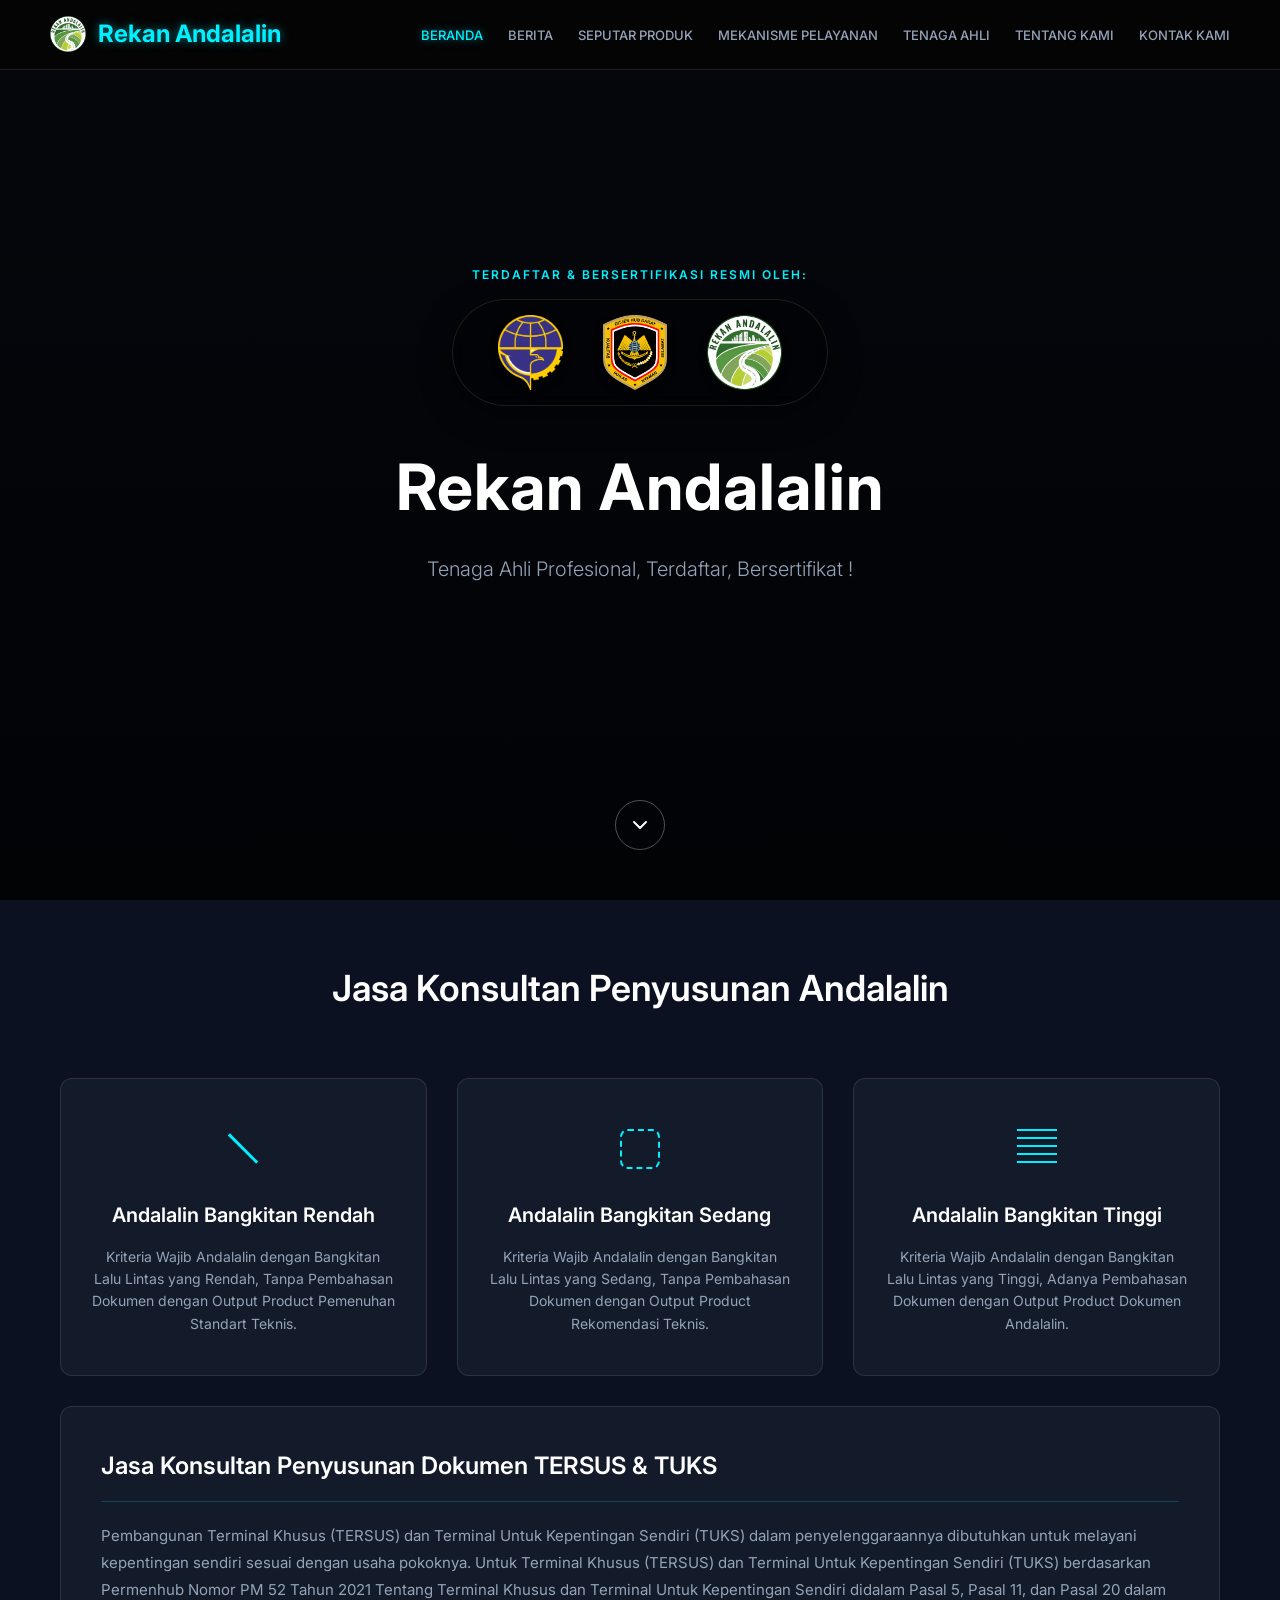
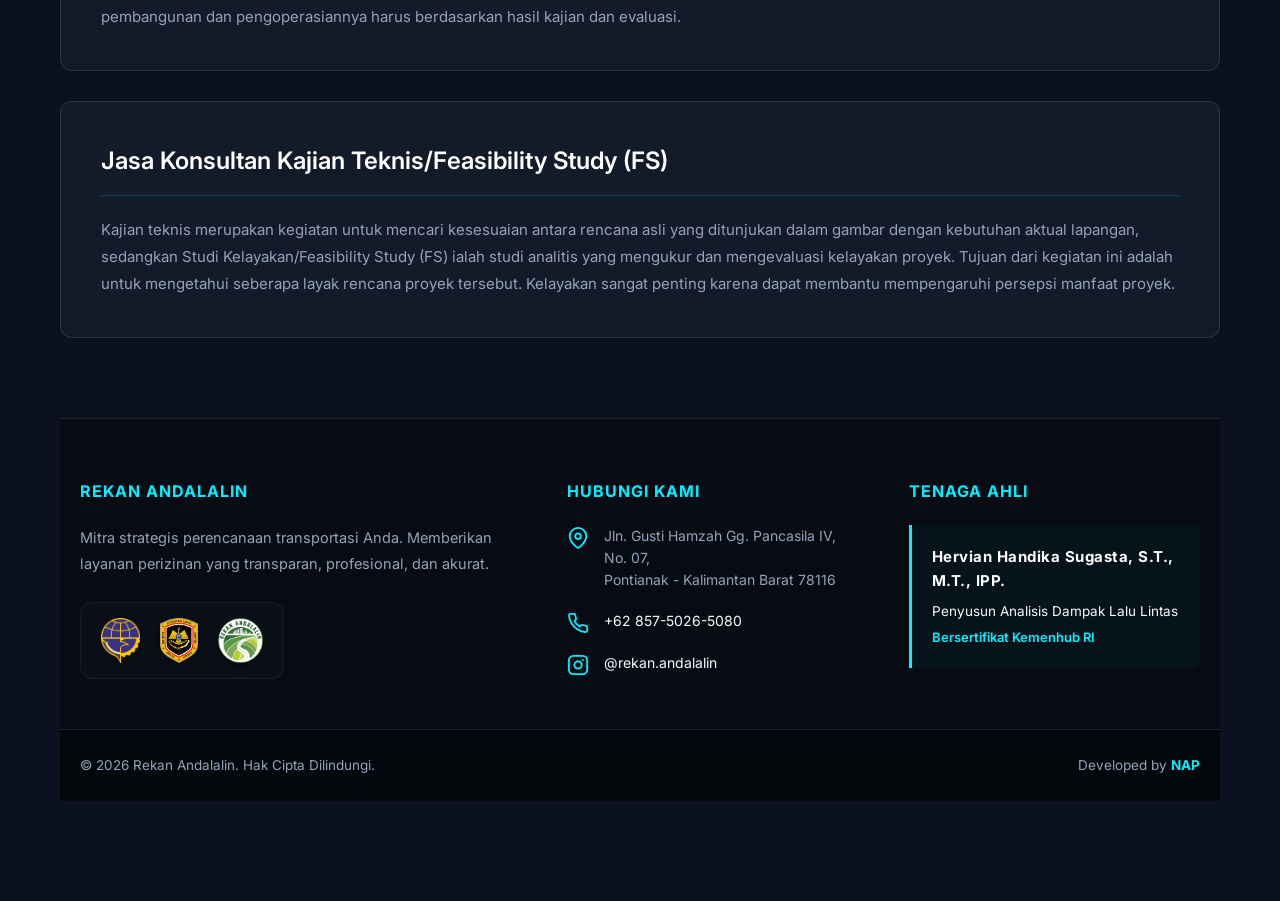
==== index.html @ b41da223 "Update index.html" ====
<!DOCTYPE html>
<html lang="id">
<head>
    <meta charset="UTF-8">
    <meta name="viewport" content="width=device-width, initial-scale=1.0">
    <title>Rekan Andalalin - Jasa Konsultan</title>
    <link rel="icon" type="image/png" href="logo.png">
    <link rel="stylesheet" href="style.css">
    <link href="https://fonts.googleapis.com/css2?family=Inter:wght@300;400;500;600;700&display=swap" rel="stylesheet">
</head>
<body>

    <nav class="navbar">
        <a href="/" class="logo-area" style="text-decoration: none;">
            <img src="logo.png" alt="Logo Rekan Andalalin" class="brand-logo">
            <h1 class="logo-text">Rekan Andalalin</h1>
        </a>
        
        <div class="hamburger" id="hamburger">
            <span></span>
            <span></span>
            <span></span>
        </div>

        <ul class="nav-links">
            <li><a href="/" class="nav-item active">BERANDA</a></li>
            <li><a href="/berita" class="nav-item">BERITA</a></li>
            <li><a href="/seputar-produk" class="nav-item">SEPUTAR PRODUK</a></li>
            <li><a href="/mekanisme-pelayanan" class="nav-item">MEKANISME PELAYANAN</a></li>
            <li><a href="/tenaga-ahli" class="nav-item">TENAGA AHLI</a></li>
            <li><a href="/tentang-kami" class="nav-item">TENTANG KAMI</a></li>
            <li><a href="/kontak-kami" class="nav-item">KONTAK KAMI</a></li>
        </ul>
    </nav>

    <header class="hero-section">
        <div class="hero-content">
            
            <div class="hero-certification">
                <p class="cert-text">Terdaftar & Bersertifikasi Resmi Oleh:</p>
                <div class="glass-pill">
                    <img src="logo-kemenhub.png" alt="Kementerian Perhubungan" class="glass-logo">
                    <img src="logo-ditjen.png" alt="Ditjen Hubdat" class="glass-logo">
                    <img src="logo.png" alt="Rekan Andalalin" class="glass-logo">
                </div>
            </div>

            <h2 class="hero-title">Rekan Andalalin</h2>
            <p class="hero-subtitle">Tenaga Ahli Profesional, Terdaftar, Bersertifikat !</p>
        </div>
        
        <a href="#layanan-utama" class="scroll-down">
            <svg width="24" height="24" viewBox="0 0 24 24" fill="none" stroke="currentColor" stroke-width="2" stroke-linecap="round" stroke-linejoin="round">
                <polyline points="6 9 12 15 18 9"></polyline>
            </svg>
        </a>
    </header>

    <main class="dashboard-container" id="layanan-utama">
        
        <section class="services-section">
            <h2 class="section-title">Jasa Konsultan Penyusunan Andalalin</h2>
            <div class="grid-3">
                
                <div class="cyber-card">
                    <div class="icon-wrapper">
                        <div class="icon-shape shape-rendah"></div>
                    </div>
                    <h3>Andalalin Bangkitan Rendah</h3>
                    <p>Kriteria Wajib Andalalin dengan Bangkitan Lalu Lintas yang Rendah, Tanpa Pembahasan Dokumen dengan Output Product Pemenuhan Standart Teknis.</p>
                </div>
                
                <div class="cyber-card">
                    <div class="icon-wrapper">
                        <div class="icon-shape shape-sedang"></div>
                    </div>
                    <h3>Andalalin Bangkitan Sedang</h3>
                    <p>Kriteria Wajib Andalalin dengan Bangkitan Lalu Lintas yang Sedang, Tanpa Pembahasan Dokumen dengan Output Product Rekomendasi Teknis.</p>
                </div>
                
                <div class="cyber-card">
                    <div class="icon-wrapper">
                        <div class="icon-shape shape-tinggi"></div>
                    </div>
                    <h3>Andalalin Bangkitan Tinggi</h3>
                    <p>Kriteria Wajib Andalalin dengan Bangkitan Lalu Lintas yang Tinggi, Adanya Pembahasan Dokumen dengan Output Product Dokumen Andalalin.</p>
                </div>

            </div>
        </section>

        <section class="extra-services">
            <div class="cyber-card-wide">
                <h3>Jasa Konsultan Penyusunan Dokumen TERSUS & TUKS</h3>
                <p>Pembangunan Terminal Khusus (TERSUS) dan Terminal Untuk Kepentingan Sendiri (TUKS) dalam penyelenggaraannya dibutuhkan untuk melayani kepentingan sendiri sesuai dengan usaha pokoknya. Untuk Terminal Khusus (TERSUS) dan Terminal Untuk Kepentingan Sendiri (TUKS) berdasarkan Permenhub Nomor PM 52 Tahun 2021 Tentang Terminal Khusus dan Terminal Untuk Kepentingan Sendiri didalam Pasal 5, Pasal 11, dan Pasal 20 dalam pembangunan dan pengoperasiannya harus berdasarkan hasil kajian dan evaluasi.</p>
            </div>

            <div class="cyber-card-wide">
                <h3>Jasa Konsultan Kajian Teknis/Feasibility Study (FS)</h3>
                <p>Kajian teknis merupakan kegiatan untuk mencari kesesuaian antara rencana asli yang ditunjukan dalam gambar dengan kebutuhan aktual lapangan, sedangkan Studi Kelayakan/Feasibility Study (FS) ialah studi analitis yang mengukur dan mengevaluasi kelayakan proyek. Tujuan dari kegiatan ini adalah untuk mengetahui seberapa layak rencana proyek tersebut. Kelayakan sangat penting karena dapat membantu mempengaruhi persepsi manfaat proyek.</p>
            </div>
        </section>
        
        <footer class="site-footer-rich">
            <div class="footer-container">
                <div class="footer-grid">
                    
                    <div class="footer-col">
                        <h3 class="footer-heading">Rekan Andalalin</h3>
                        <p class="footer-text">Mitra strategis perencanaan transportasi Anda. Memberikan layanan perizinan yang transparan, profesional, dan akurat.</p>
                        <div class="footer-logos">
                            <img src="logo-kemenhub.png" alt="Kementerian Perhubungan" title="Kementerian Perhubungan">
                            <img src="logo-ditjen.png" alt="Ditjen Hubdat" title="Direktorat Jenderal Perhubungan Darat">
                            <img src="logo.png" alt="Rekan Andalalin" title="Rekan Andalalin">
                        </div>
                    </div>

                    <div class="footer-col">
                        <h3 class="footer-heading">Hubungi Kami</h3>
                        <ul class="footer-contact">
                            <li>
                                <svg viewBox="0 0 24 24" fill="none" stroke="currentColor" stroke-width="2" stroke-linecap="round" stroke-linejoin="round"><path d="M21 10c0 7-9 13-9 13s-9-6-9-13a9 9 0 0 1 18 0z"></path><circle cx="12" cy="10" r="3"></circle></svg>
                                <span>Jln. Gusti Hamzah Gg. Pancasila IV, No. 07,<br>Pontianak - Kalimantan Barat 78116</span>
                            </li>
                            <li>
                                <svg viewBox="0 0 24 24" fill="none" stroke="currentColor" stroke-width="2" stroke-linecap="round" stroke-linejoin="round"><path d="M22 16.92v3a2 2 0 0 1-2.18 2 19.79 19.79 0 0 1-8.63-3.07 19.5 19.5 0 0 1-6-6 19.79 19.79 0 0 1-3.07-8.67A2 2 0 0 1 4.11 2h3a2 2 0 0 1 2 1.72 12.84 12.84 0 0 0 .7 2.81 2 2 0 0 1-.45 2.11L8.09 9.91a16 16 0 0 0 6 6l1.27-1.27a2 2 0 0 1 2.11-.45 12.84 12.84 0 0 0 2.81.7A2 2 0 0 1 22 16.92z"></path></svg>
                                <a href="https://wa.me/6285750265080" target="_blank">+62 857-5026-5080</a>
                            </li>
                            <li>
                                <svg viewBox="0 0 24 24" fill="none" stroke="currentColor" stroke-width="2" stroke-linecap="round" stroke-linejoin="round"><rect x="2" y="2" width="20" height="20" rx="5" ry="5"></rect><path d="M16 11.37A4 4 0 1 1 12.63 8 4 4 0 0 1 16 11.37z"></path><line x1="17.5" y1="6.5" x2="17.51" y2="6.5"></line></svg>
                                <a href="https://instagram.com/rekan.andalalin" target="_blank">@rekan.andalalin</a>
                            </li>
                        </ul>
                    </div>

                    <div class="footer-col">
                        <h3 class="footer-heading">Tenaga Ahli</h3>
                        <div class="expert-info">
                            <p class="expert-name">Hervian Handika Sugasta, S.T., M.T., IPP.</p>
                            <p class="expert-title">Penyusun Analisis Dampak Lalu Lintas</p>
                            <p class="expert-cert">Bersertifikat Kemenhub RI</p>
                        </div>
                    </div>

                </div>
            </div>
            
            <div class="footer-bottom">
                <div class="footer-bottom-content">
                    <p>&copy; 2026 Rekan Andalalin. Hak Cipta Dilindungi.</p>
                    <p>Developed by <a href="#" id="smart-email" title="Kirim Email ke NAP">NAP</a></p>
                </div>
            </div>
        </footer>
    </main>

    <script>
        const hamburger = document.getElementById("hamburger");
        const navMenu = document.querySelector(".nav-links");

        hamburger.addEventListener("click", () => {
            navMenu.classList.toggle("show");
        });

        document.querySelectorAll(".nav-links a").forEach(link => {
            link.addEventListener("click", () => {
                navMenu.classList.remove("show");
            });
        });

        const emailLink = document.getElementById("smart-email");
        const emailAddress = "nopiadintya24@gmail.com";
        const isMobile = /Android|webOS|iPhone|iPad|iPod|BlackBerry|IEMobile|Opera Mini/i.test(navigator.userAgent);

        if (isMobile) {
            emailLink.href = "mailto:" + emailAddress;
        } else {
            emailLink.href = "https://mail.google.com/mail/?view=cm&fs=1&to=" + emailAddress;
            emailLink.target = "_blank";
        }
    </script>
</body>
</html>
---- style.css ----
/* =========================================
   MASTER STYLE.CSS - REKAN ANDALALIN
   ========================================= */

/* --- 1. Reset & Variables --- */
:root {
    --bg-main: #0b1120;
    --bg-card: #131b2b;
    --neon-cyan: #00f0ff;
    --neon-violet: #a855f7;
    --text-light: #f8fafc;
    --text-muted: #94a3b8;
    --border-dim: rgba(255, 255, 255, 0.1);
}

.theme-violet {
    --neon-cyan: var(--neon-violet); 
}

* {
    margin: 0;
    padding: 0;
    box-sizing: border-box;
    font-family: 'Inter', sans-serif;
}

html { scroll-behavior: smooth; }
[id] { scroll-margin-top: 70px; }

body {
    background-color: var(--bg-main);
    color: var(--text-light);
    overflow-x: hidden;
    line-height: 1.6;
}

/* --- 2. Navigasi & Hamburger --- */
.navbar {
    display: flex; align-items: center; background-color: rgba(5, 5, 5, 0.95);
    backdrop-filter: blur(10px); height: 70px; position: fixed; top: 0; width: 100%;
    z-index: 1000; border-bottom: 1px solid var(--border-dim); padding: 0 50px;
}
.logo-area { display: flex; align-items: center; gap: 12px; }
.brand-logo { height: 36px; width: auto; object-fit: contain; }
.logo-text { font-size: 24px; font-weight: 700; color: var(--neon-cyan); text-shadow: 0 0 10px rgba(0, 240, 255, 0.5); }

.nav-links { display: flex; gap: 25px; list-style: none; margin-left: auto; }
.nav-links a { color: var(--text-muted); text-decoration: none; font-size: 13px; font-weight: 500; transition: all 0.3s ease; }
.nav-links a:hover, .nav-links a.active { color: var(--neon-cyan); text-shadow: 0 0 8px rgba(0, 240, 255, 0.5); }

.hamburger { display: none; flex-direction: column; gap: 5px; cursor: pointer; margin-left: auto; }
.hamburger span { width: 25px; height: 3px; background-color: var(--neon-cyan); border-radius: 2px; transition: 0.3s; }

/* --- 3. Hero Section --- */
.hero-section {
    position: relative; height: 100vh; display: flex; justify-content: center; align-items: center;
    background: linear-gradient(rgba(0, 0, 0, 0.6), rgba(0, 0, 0, 0.85)), url('https://images.unsplash.com/photo-1449824913935-59a10b8d2000?auto=format&fit=crop&w=1920&q=80') center/cover;
}
.hero-content { text-align: center; margin-top: -50px; padding: 0 20px; }
.hero-title { font-size: 64px; color: #fff; margin-bottom: 15px; font-weight: 700; letter-spacing: 1px; }
.hero-subtitle { font-size: 20px; color: var(--text-muted); font-weight: 300; }
.scroll-down { position: absolute; bottom: 50px; left: 50%; transform: translateX(-50%); width: 50px; height: 50px; border: 1px solid rgba(255, 255, 255, 0.3); border-radius: 50%; display: flex; justify-content: center; align-items: center; color: #fff; text-decoration: none; transition: 0.3s; animation: bounce 2s infinite; }
.scroll-down:hover { border-color: var(--neon-cyan); color: var(--neon-cyan); box-shadow: 0 0 15px rgba(0, 240, 255, 0.3); }
@keyframes bounce { 0%, 20%, 50%, 80%, 100% { transform: translateY(0) translateX(-50%); } 40% { transform: translateY(-15px) translateX(-50%); } 60% { transform: translateY(-7px) translateX(-50%); } }

/* --- KAPSUL LOGO SERTIFIKASI (HERO) --- */
.hero-certification { margin-bottom: 30px; padding: 0 10px; }
.cert-text { font-size: 12px; color: var(--neon-cyan); letter-spacing: 2px; font-weight: 600; margin-bottom: 15px; text-transform: uppercase; }
.glass-pill { display: inline-flex; justify-content: center; align-items: center; gap: 40px; background: rgba(0, 0, 0, 0.4); backdrop-filter: blur(8px); padding: 15px 45px; border-radius: 60px; border: 1px solid rgba(255, 255, 255, 0.1); box-shadow: 0 10px 30px rgba(0,0,0,0.5); }
.glass-logo { height: 75px; width: auto; filter: drop-shadow(0 5px 5px rgba(0,0,0,0.6)); }

/* --- 4. Layout Grid & Kartu Utama --- */
.dashboard-container { max-width: 1200px; margin: 0 auto; padding: 60px 20px 100px; }
.section-title { text-align: center; font-size: 36px; color: #fff; margin-bottom: 60px; font-weight: 600; }
.grid-3 { display: grid; grid-template-columns: repeat(3, 1fr); gap: 30px; }
.grid-2-services { display: grid; grid-template-columns: 1.5fr 1fr; gap: 30px; }
.grid-half { display: grid; grid-template-columns: 1fr 1fr; gap: 30px; }

.cyber-card { 
    background-color: var(--bg-card); 
    border: 1px solid var(--border-dim); 
    border-radius: 12px; 
    padding: 40px 30px; 
    transition: all 0.3s ease; 
    display: flex;
    flex-direction: column;
    justify-content: flex-start;
    align-items: center; 
    text-align: center;
}
.cyber-card:hover { border-color: var(--neon-cyan); box-shadow: 0 0 20px rgba(0, 240, 255, 0.1); transform: translateY(-5px); }
.cyber-card h3 { color: #fff; font-size: 20px; margin-bottom: 15px; font-weight: 600; }
.cyber-card p { color: var(--text-muted); font-size: 14px; line-height: 1.6; margin: 0; }

.cyber-card-wide { background-color: var(--bg-card); border: 1px solid var(--border-dim); border-radius: 12px; padding: 40px; transition: 0.3s; }
.cyber-card-wide:hover { border-color: var(--neon-cyan); box-shadow: 0 0 20px rgba(0, 240, 255, 0.1); transform: translateY(-5px); }
.cyber-card-wide h3 { font-size: 24px; color: #fff; font-weight: 600; margin-bottom: 20px; padding-bottom: 15px; border-bottom: 1px solid rgba(0, 240, 255, 0.2); }
.cyber-card-wide p { color: var(--text-muted); font-size: 15px; line-height: 1.8; }
.text-left { text-align: left !important; }

.extra-services { display: flex; flex-direction: column; gap: 30px; margin-top: 30px; }

/* --- IKON SHAPE DI BERANDA --- */
.icon-wrapper { height: 60px; display: flex; align-items: center; justify-content: center; margin-bottom: 20px; }
.icon-shape { opacity: 1; display: block; }
.shape-rendah { width: 40px; height: 3px; background-color: var(--neon-cyan); transform: rotate(45deg); }
.shape-sedang { width: 40px; height: 40px; border: 2px dashed var(--neon-cyan); border-radius: 8px; }
.shape-tinggi { width: 40px; height: 40px; background: repeating-linear-gradient(0deg, transparent, transparent 6px, var(--neon-cyan) 6px, var(--neon-cyan) 8px); }

/* --- 5. HALAMAN SEPUTAR PRODUK --- */
.cyan-text { color: var(--neon-cyan) !important; font-size: 18px !important; margin-bottom: 25px !important; border-bottom: 1px solid rgba(0, 240, 255, 0.2); padding-bottom: 15px; }
.custom-list { margin-left: 20px; margin-bottom: 15px; color: #fff; list-style-type: square; }
.custom-number-list { margin-left: 20px; margin-bottom: 25px; color: var(--text-muted); }
.custom-number-list li { margin-bottom: 8px; padding-left: 5px; }
.note-box { background-color: rgba(0, 240, 255, 0.05); border-left: 4px solid var(--neon-cyan); padding: 15px 20px; border-radius: 4px; color: var(--text-light); font-size: 14px; line-height: 1.6; margin-top: 20px; }
.note-box strong { color: var(--neon-cyan); }
.output-highlight { font-weight: 700; color: var(--text-light); font-size: 18px !important; list-style-type: none !important; background: rgba(148, 163, 184, 0.1); border-left: 3px solid var(--neon-cyan); padding: 12px 20px; border-radius: 0 4px 4px 0; margin-bottom: 15px; margin-left: -20px; display: block; width: fit-content; transition: 0.3s; }
.output-highlight:hover { background: rgba(148, 163, 184, 0.2); box-shadow: inset 0 0 15px rgba(0, 240, 255, 0.1); }

/* --- 6. GAYA REKOMENDASI PIPELINE TERBARU (DESKTOP) --- */
.main-header-panel { background: linear-gradient(90deg, rgba(0, 240, 255, 0.05) 0%, rgba(13, 17, 32, 0.9) 100%); border-left: 4px solid var(--neon-cyan); padding: 30px; margin-bottom: 40px; position: relative; overflow: hidden; }
.header-title-sub1 { font-size: 22px; color: #fff; letter-spacing: 1px; font-weight: 700; }
.sub2-badge { display: inline-flex; align-items: center; gap: 10px; background: rgba(255,255,255,0.05); padding: 8px 15px; border: 1px solid var(--border-dim); border-radius: 4px; font-size: 14px; font-weight: 700; color: var(--neon-cyan); margin-bottom: 25px; }

.pulse-dot { width: 8px; height: 8px; background-color: var(--neon-cyan); border-radius: 50%; box-shadow: 0 0 10px var(--neon-cyan); animation: pulse 2s infinite; flex-shrink: 0; margin-right: 8px; }
@keyframes pulse { 0% { transform: scale(1); opacity: 1; } 50% { transform: scale(1.5); opacity: 0.5; } 100% { transform: scale(1); opacity: 1; } }

.mechanism-list { list-style: none; margin-top: 20px; display: flex; flex-direction: column; gap: 16px; width: 100%; }

.mechanism-list li { 
    background: rgba(255,255,255,0.01); 
    margin-bottom: 0; 
    padding: 16px 24px; 
    border-radius: 8px; 
    display: flex; 
    align-items: center; 
    justify-content: flex-start;
    gap: 15px; 
    font-size: 14.5px; 
    border: 1px solid rgba(255,255,255,0.03); 
    border-left: 3px solid var(--neon-cyan); 
    transition: all 0.3s ease; 
    flex-wrap: nowrap; 
    width: 100%;
    max-width: 100%;
    box-sizing: border-box;
}
.mechanism-list li:hover { 
    border-color: rgba(0, 240, 255, 0.2); 
    border-left-color: var(--neon-cyan);
    background: rgba(0, 240, 255, 0.02); 
    box-shadow: 0 5px 15px rgba(0,0,0,0.3);
    transform: translateX(4px);
}

.mechanism-list span { 
    background: rgba(0, 240, 255, 0.1); 
    color: var(--neon-cyan); 
    border: 1px solid rgba(0, 240, 255, 0.3);
    display: flex; 
    align-items: center; 
    justify-content: center; 
    border-radius: 6px; 
    font-weight: 800; 
    font-size: 13px; 
    flex: 0 0 28px !important; 
    width: 28px !important;
    min-width: 28px !important;
    max-width: 28px !important;
    height: 28px !important; 
    margin: 0; 
    flex-shrink: 0 !important; 
}

.mech-title, .list-label { 
    flex: 1 1 35%; 
    min-width: 120px; 
    max-width: 220px; 
    font-weight: 700; 
    color: #fff; 
    text-align: left;
}

.arrow-right { color: var(--neon-cyan); margin: 0 10px; align-self: center; flex-shrink: 0; opacity: 0.5; }

.mech-desc, .list-text { 
    flex: 1 1 65%; 
    min-width: 0; 
    background: rgba(0, 0, 0, 0.2);
    border: 1px solid rgba(255,255,255,0.03);
    padding: 12px 18px;
    border-radius: 6px;
    color: var(--text-light);
    line-height: 1.6; 
    text-align: left;
    display: block; 
    word-wrap: break-word; 
}
.mech-desc strong, .list-text strong { color: var(--neon-cyan); font-weight: 600; }

.feature-box { background: rgba(0, 240, 255, 0.05); border: 1px dashed var(--neon-cyan); padding: 25px; border-radius: 12px; text-align: center; }
.feature-box p { font-size: 16px; color: #fff; }
.feature-box strong { color: var(--neon-cyan); }

/* --- TIMELINE STYLE UNTUK RIWAYAT PENDIDIKAN --- */
.timeline-wrapper { position: relative; margin-top: 25px; padding-bottom: 10px; }
.timeline-wrapper::before { content: ''; position: absolute; left: 37px; top: 15px; bottom: 0; width: 2px; background: rgba(0, 240, 255, 0.3); z-index: 0; }
.timeline-wrapper::after { content: ''; position: absolute; left: 35px; bottom: -5px; width: 6px; height: 6px; background: var(--neon-cyan); border-radius: 50%; box-shadow: 0 0 10px var(--neon-cyan); z-index: 0; }
.timeline-item { display: flex; align-items: center; gap: 20px; margin-bottom: 20px; position: relative; z-index: 1; }
.timeline-item:last-child { margin-bottom: 0; }
.timeline-badge { flex: 0 0 75px; width: 75px; height: 30px; background: var(--neon-cyan); color: #0b1120; display: flex; align-items: center; justify-content: center; border-radius: 6px; font-size: 13px; font-weight: 800; box-shadow: 0 0 15px rgba(0, 240, 255, 0.4); }
.timeline-content { background: rgba(255,255,255,0.02); border: 1px solid rgba(255,255,255,0.05); padding: 15px 20px; border-radius: 8px; flex: 1; transition: 0.3s; }
.timeline-content:hover { border-color: rgba(0, 240, 255, 0.5); background: rgba(0, 240, 255, 0.05); transform: translateX(5px); }
.timeline-content strong { color: #fff; font-size: 15px; letter-spacing: 0.5px; }
.timeline-content small { color: var(--text-muted); font-size: 13px; display: block; margin-top: 6px; }

/* --- GAYA BARU UNTUK LIST DIKLAT --- */
.diklat-list { list-style: none; margin-top: 25px; padding: 0; }
.diklat-list li { position: relative; padding-left: 45px; padding-right: 15px; margin-bottom: 20px; background: rgba(255,255,255,0.02); padding-top: 15px; padding-bottom: 15px; border-bottom: 1px solid rgba(255,255,255,0.05); border-radius: 8px; }
.diklat-list li:last-child { border-bottom: none; margin-bottom: 0; }
.diklat-list li::before { content: '▹'; position: absolute; left: 18px; top: 13px; color: var(--neon-cyan); font-size: 20px; }
.diklat-list strong { color: var(--neon-cyan); font-weight: 600; font-size: 14px; display: block; margin-bottom: 4px; }
.diklat-list span { color: var(--text-muted); font-size: 13.5px; }

/* --- GAYA KHUSUS HALAMAN KONTAK --- */
.contact-item { display: flex; align-items: flex-start; gap: 20px; padding: 25px; background: rgba(255,255,255,0.02); border: 1px solid rgba(255,255,255,0.05); border-radius: 12px; margin-bottom: 20px; }
.contact-item:last-child { margin-bottom: 0; }
.contact-icon { flex: 0 0 28px; color: var(--neon-cyan); margin-top: 2px; }
.contact-icon svg { width: 28px; height: 28px; }
.contact-details { flex: 1; text-align: left; }
.contact-details h4 { color: var(--neon-cyan); font-size: 14px; letter-spacing: 1px; margin-bottom: 10px; text-transform: uppercase; }
.contact-details p { color: var(--text-light); font-size: 15px; line-height: 1.6; margin: 0; }

/* --- 8. CAROUSEL BERITA --- */
.carousel-container { position: relative; width: 100%; margin: 0 auto 40px auto; border-radius: 16px; overflow: hidden; border: 1px solid var(--border-dim); box-shadow: 0 15px 35px rgba(0, 0, 0, 0.6), 0 0 15px rgba(0, 240, 255, 0.05); background-color: var(--bg-card); }
.carousel-wrapper { position: relative; height: 450px; width: 100%; }
.carousel-item { position: absolute; top: 0; left: 0; width: 100%; height: 100%; opacity: 0; transition: opacity 1s ease-in-out; display: flex; justify-content: center; align-items: center; }
.carousel-item.active { opacity: 1; position: relative; }
.carousel-item img { width: 100%; height: 100%; object-fit: cover; }
.carousel-indicators { position: absolute; bottom: 20px; left: 50%; transform: translateX(-50%); display: flex; gap: 12px; z-index: 10; }
.indicator { width: 12px; height: 12px; border-radius: 50%; background: rgba(255, 255, 255, 0.3); cursor: pointer; transition: 0.3s; border: 1px solid rgba(0, 0, 0, 0.2); }
.indicator.active { background: var(--neon-cyan); box-shadow: 0 0 10px var(--neon-cyan); width: 28px; border-radius: 6px; }

/* --- 9. GAYA FOOTER PREMIUM MULTI-KOLOM --- */
.site-footer-rich {
    background-color: #070b14; /* Sedikit lebih gelap dari background utama agar tegas */
    border-top: 1px solid var(--border-dim);
    margin-top: 80px;
    padding-top: 60px;
    color: var(--text-muted);
    font-size: 14px;
}
.footer-container {
    max-width: 1200px;
    margin: 0 auto;
    padding: 0 20px;
}
.footer-grid {
    display: grid;
    grid-template-columns: 1.5fr 1fr 1fr;
    gap: 50px;
    margin-bottom: 50px;
}
.footer-heading {
    color: var(--neon-cyan);
    font-size: 16px;
    font-weight: 700;
    margin-bottom: 20px;
    text-transform: uppercase;
    letter-spacing: 1px;
}
.footer-text {
    line-height: 1.8;
    margin-bottom: 25px;
    font-size: 14.5px;
}

/* Kolom Logo */
.footer-logos {
    display: flex;
    align-items: center;
    gap: 20px;
    background: rgba(255,255,255,0.02);
    padding: 15px 20px;
    border-radius: 12px;
    border: 1px solid rgba(255,255,255,0.05);
    width: fit-content;
}
.footer-logos img {
    height: 45px;
    width: auto;
    filter: drop-shadow(0 2px 5px rgba(0,0,0,0.5));
    transition: 0.3s;
}
.footer-logos img:hover {
    transform: scale(1.1);
    filter: drop-shadow(0 0 8px rgba(0, 240, 255, 0.4));
}

/* Kolom Kontak */
.footer-contact {
    list-style: none;
    display: flex;
    flex-direction: column;
    gap: 18px;
}
.footer-contact li {
    display: flex;
    align-items: flex-start;
    gap: 15px;
    line-height: 1.6;
}
.footer-contact svg {
    width: 22px;
    height: 22px;
    color: var(--neon-cyan);
    flex-shrink: 0;
    margin-top: 2px;
}
.footer-contact a {
    color: var(--text-light);
    text-decoration: none;
    transition: 0.3s;
}
.footer-contact a:hover {
    color: var(--neon-cyan);
}

/* Kolom Tenaga Ahli */
.expert-info {
    background: rgba(0, 240, 255, 0.03);
    border-left: 3px solid var(--neon-cyan);
    padding: 20px;
    border-radius: 0 8px 8px 0;
}
.expert-name {
    color: #fff;
    font-weight: 700;
    font-size: 15px;
    margin-bottom: 8px;
    letter-spacing: 0.5px;
}
.expert-title {
    color: var(--text-light);
    font-size: 13.5px;
    margin-bottom: 5px;
}
.expert-cert {
    color: var(--neon-cyan);
    font-size: 13px;
    font-weight: 600;
}

/* Bilah Bawah Copyright */
.footer-bottom {
    border-top: 1px solid var(--border-dim);
    padding: 25px 0;
    background: #04070c;
}
.footer-bottom-content {
    max-width: 1200px;
    margin: 0 auto;
    padding: 0 20px;
    display: flex;
    justify-content: space-between;
    align-items: center;
    font-size: 13.5px;
}
.footer-bottom-content a {
    color: var(--neon-cyan);
    text-decoration: none;
    font-weight: 700;
}
.footer-bottom-content a:hover {
    text-shadow: 0 0 10px var(--neon-cyan);
}


/* --- 10. RESPONSIVE MOBILE SETTINGS --- */
@media (max-width: 900px) {
    .navbar { padding: 0 20px; justify-content: space-between; }
    .nav-links { position: absolute; top: 70px; left: -100%; width: 100%; background-color: rgba(5, 5, 5, 0.98); flex-direction: column; align-items: center; gap: 0; transition: left 0.3s ease; border-bottom: 1px solid var(--border-dim); }
    .nav-links.show { left: 0; }
    .nav-links a { display: block; padding: 20px; width: 100%; text-align: center; border-bottom: 1px solid rgba(255,255,255,0.05); }
    .hamburger { display: flex; }
    
    .grid-2-services, .grid-3, .grid-half { grid-template-columns: 1fr; }
    .header-title-sub1 { font-size: 16px; }
    .hero-title { font-size: 36px; }
    .dashboard-container { padding: 40px 20px; }
    .cyber-card, .cyber-card-wide { padding: 25px 20px; }

    .glass-pill { gap: 15px; padding: 12px 25px; border-radius: 40px; }
    .glass-logo { height: 45px; }
    .cert-text { font-size: 10px; letter-spacing: 1px; }

    .mechanism-list li { 
        flex-direction: row !important; 
        flex-wrap: wrap !important; 
        align-items: center !important; 
        gap: 0 !important; 
        padding: 18px !important;
        max-width: 100% !important;
    }
    
    .mechanism-list span {
        flex: 0 0 28px !important;
        width: 28px !important;
        min-width: 28px !important; 
        height: 28px !important;
        margin-right: 12px !important;
        margin-bottom: 12px !important;
        flex-shrink: 0 !important;
    }

    .mech-title, .list-label { 
        flex: 1 !important; 
        width: calc(100% - 40px) !important;
        max-width: 100% !important;
        margin-bottom: 12px !important;
        font-size: 14.5px !important;
    }

    .arrow-right { display: none !important; }

    .mech-desc, .list-text { 
        flex: 0 0 100% !important; 
        width: 100% !important; 
        max-width: 100% !important;
        margin-left: 0 !important; 
        background: rgba(255,255,255,0.02) !important;
        border: none !important;
        border-left: 2px solid var(--neon-cyan) !important;
        border-radius: 4px !important;
        padding: 12px 16px !important;
        font-size: 13.5px !important;
        min-width: 0 !important;
        min-height: auto !important; 
        display: block !important;
    }

    .carousel-wrapper { height: 250px; }
    .carousel-indicators { bottom: 12px; }
    .indicator { width: 8px; height: 8px; }
    .indicator.active { width: 20px; }

    /* Responsif Footer */
    .footer-grid {
        grid-template-columns: 1fr; /* Susun ke bawah di HP */
        gap: 40px;
    }
    .footer-bottom-content {
        flex-direction: column;
        text-align: center;
        gap: 15px;
    }
}
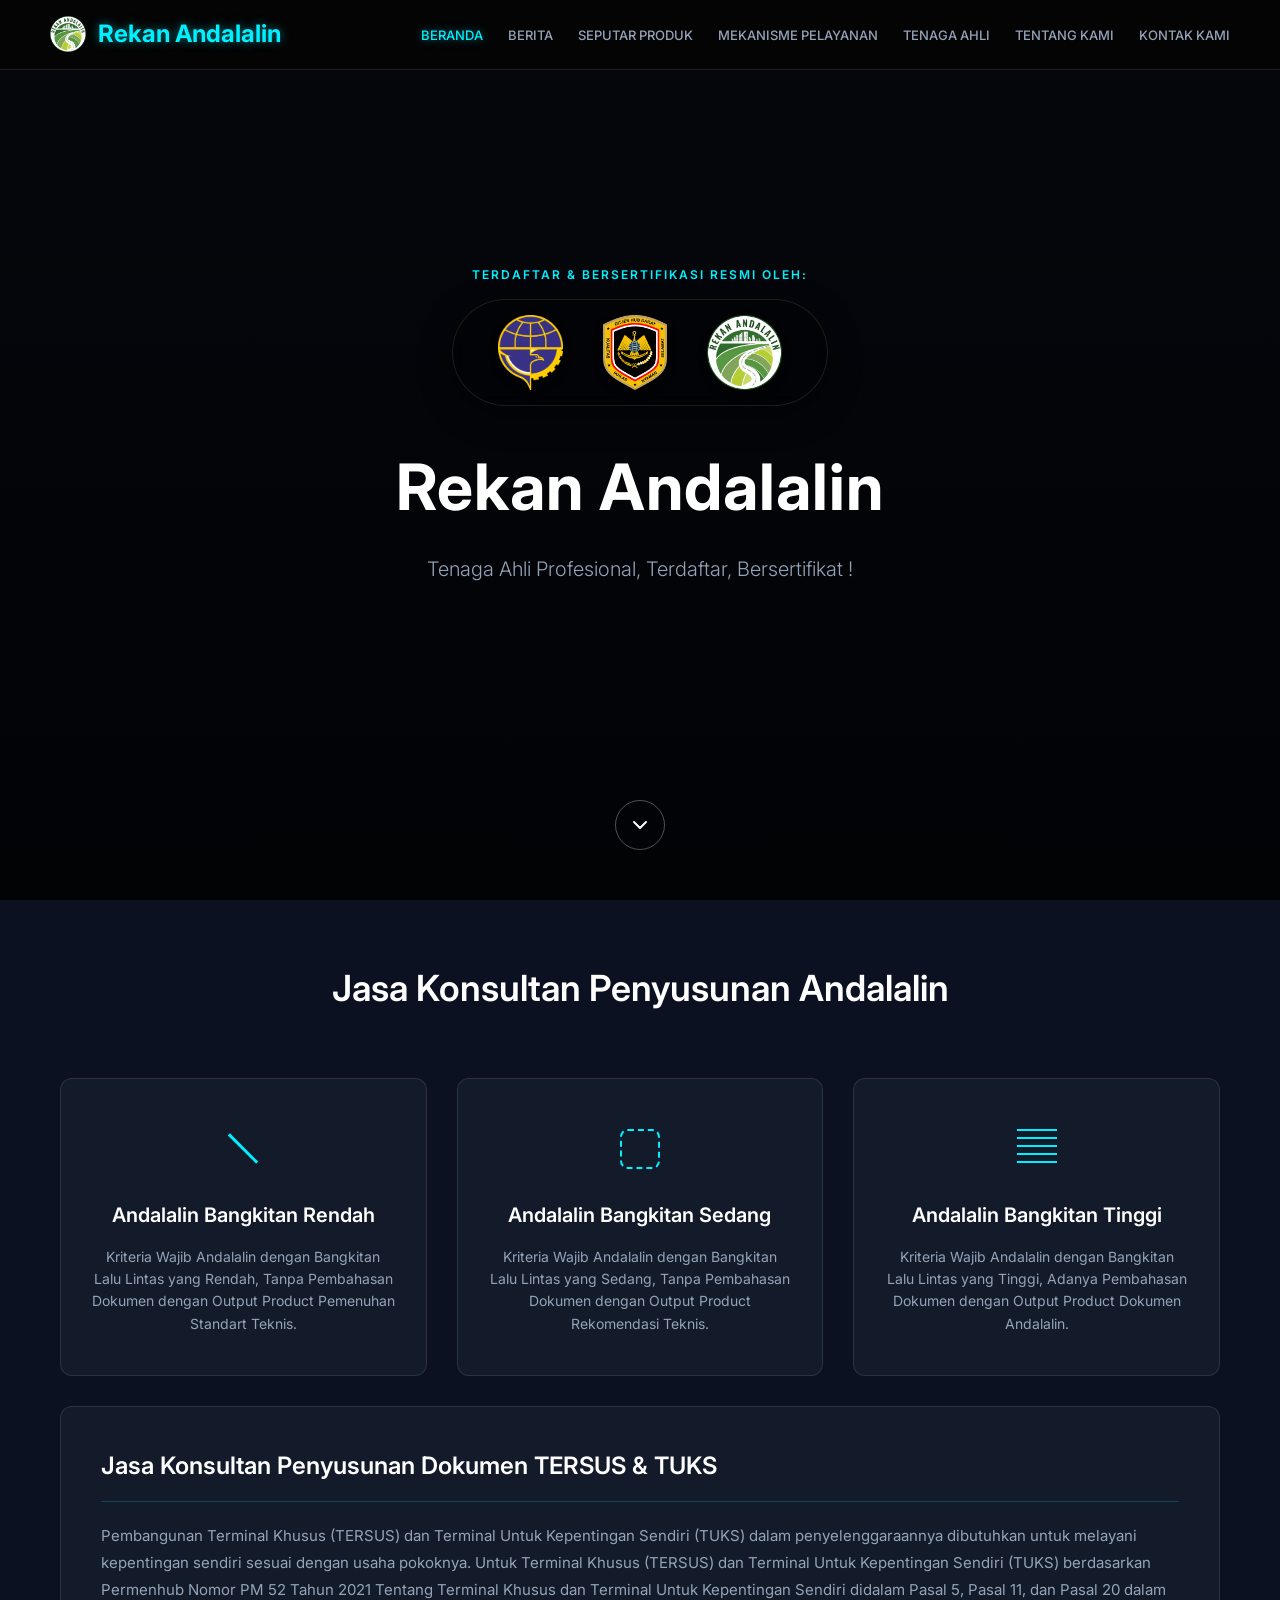
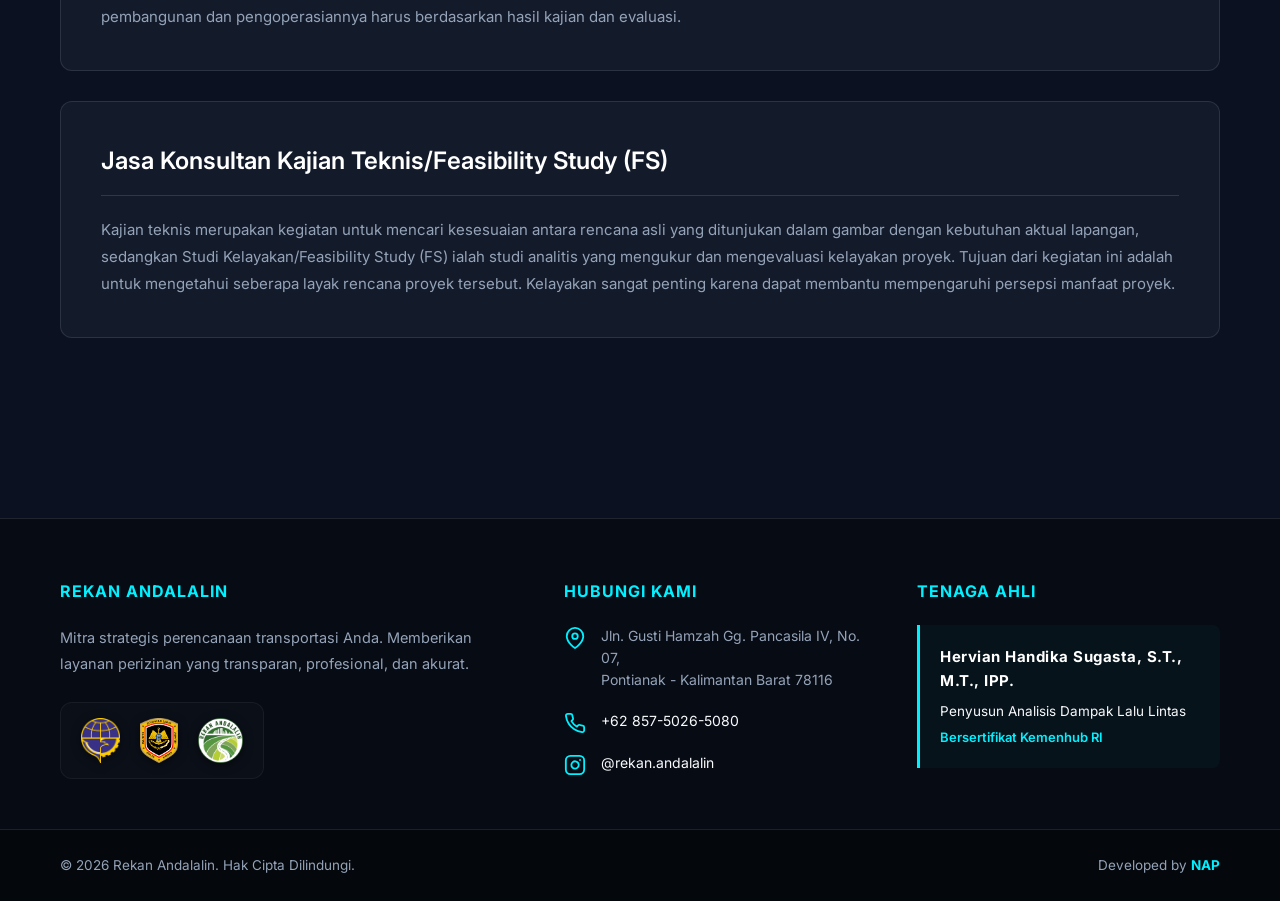
==== commit f3f42ca4: "Update index.html" ====
--- a/index.html
+++ b/index.html
@@ -100,8 +100,8 @@
                 <p>Kajian teknis merupakan kegiatan untuk mencari kesesuaian antara rencana asli yang ditunjukan dalam gambar dengan kebutuhan aktual lapangan, sedangkan Studi Kelayakan/Feasibility Study (FS) ialah studi analitis yang mengukur dan mengevaluasi kelayakan proyek. Tujuan dari kegiatan ini adalah untuk mengetahui seberapa layak rencana proyek tersebut. Kelayakan sangat penting karena dapat membantu mempengaruhi persepsi manfaat proyek.</p>
             </div>
         </section>
-        
-        <footer class="site-footer-rich">
+    </main>
+<footer class="site-footer-rich">
             <div class="footer-container">
                 <div class="footer-grid">
                     
@@ -152,8 +152,6 @@
                 </div>
             </div>
         </footer>
-    </main>
-
     <script>
         const hamburger = document.getElementById("hamburger");
         const navMenu = document.querySelector(".nav-links");
--- a/style.css
+++ b/style.css
@@ -138,7 +138,6 @@
     gap: 15px; 
     font-size: 14.5px; 
     border: 1px solid rgba(255,255,255,0.03); 
-    border-left: 3px solid var(--neon-cyan); 
     transition: all 0.3s ease; 
     flex-wrap: nowrap; 
     width: 100%;
@@ -147,7 +146,7 @@
 }
 .mechanism-list li:hover { 
     border-color: rgba(0, 240, 255, 0.2); 
-    border-left-color: var(--neon-cyan);
+    border-left: 3px solid var(--neon-cyan); 
     background: rgba(0, 240, 255, 0.02); 
     box-shadow: 0 5px 15px rgba(0,0,0,0.3);
     transform: translateX(4px);
@@ -243,12 +242,14 @@
 
 /* --- 9. GAYA FOOTER PREMIUM MULTI-KOLOM --- */
 .site-footer-rich {
-    background-color: #070b14; /* Sedikit lebih gelap dari background utama agar tegas */
+    background-color: #070b14; 
     border-top: 1px solid var(--border-dim);
     margin-top: 80px;
     padding-top: 60px;
     color: var(--text-muted);
     font-size: 14px;
+    width: 100%; /* Memaksa menyentuh ujung layar */
+    box-sizing: border-box; 
 }
 .footer-container {
     max-width: 1200px;
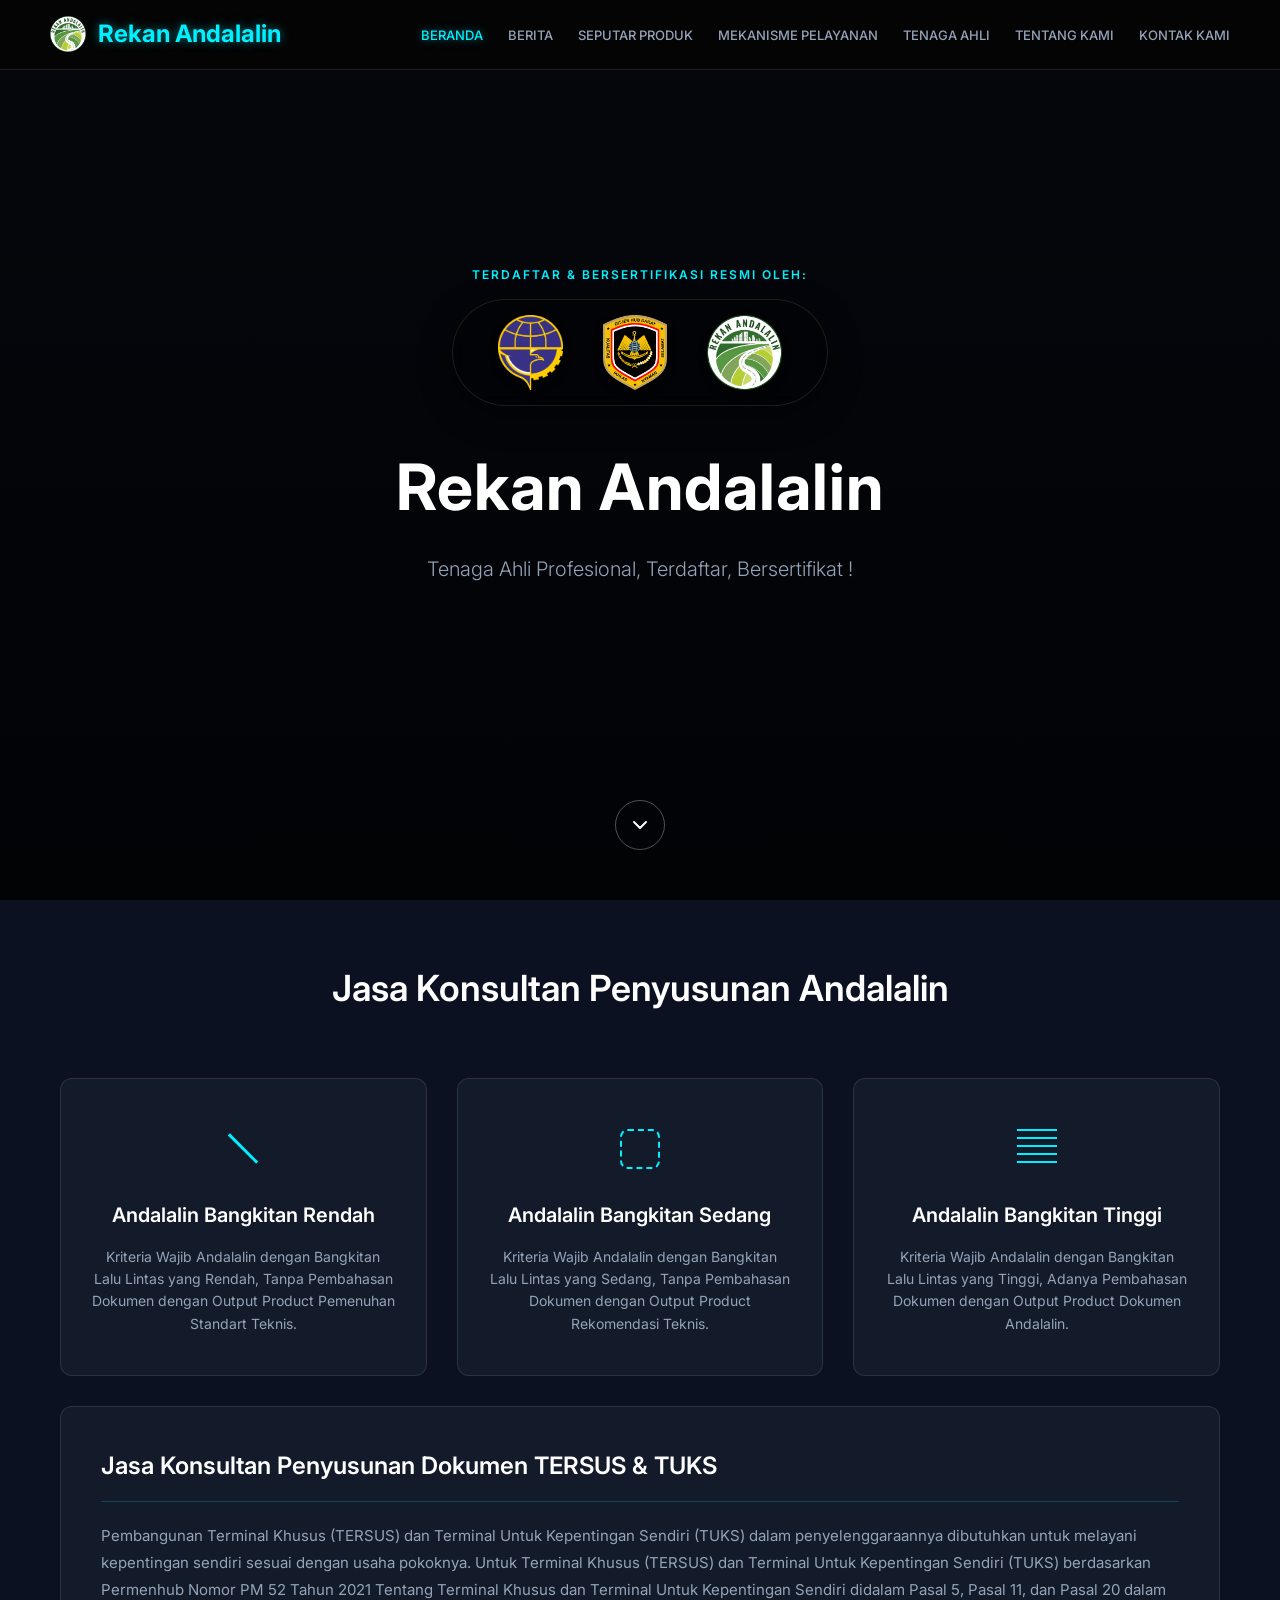
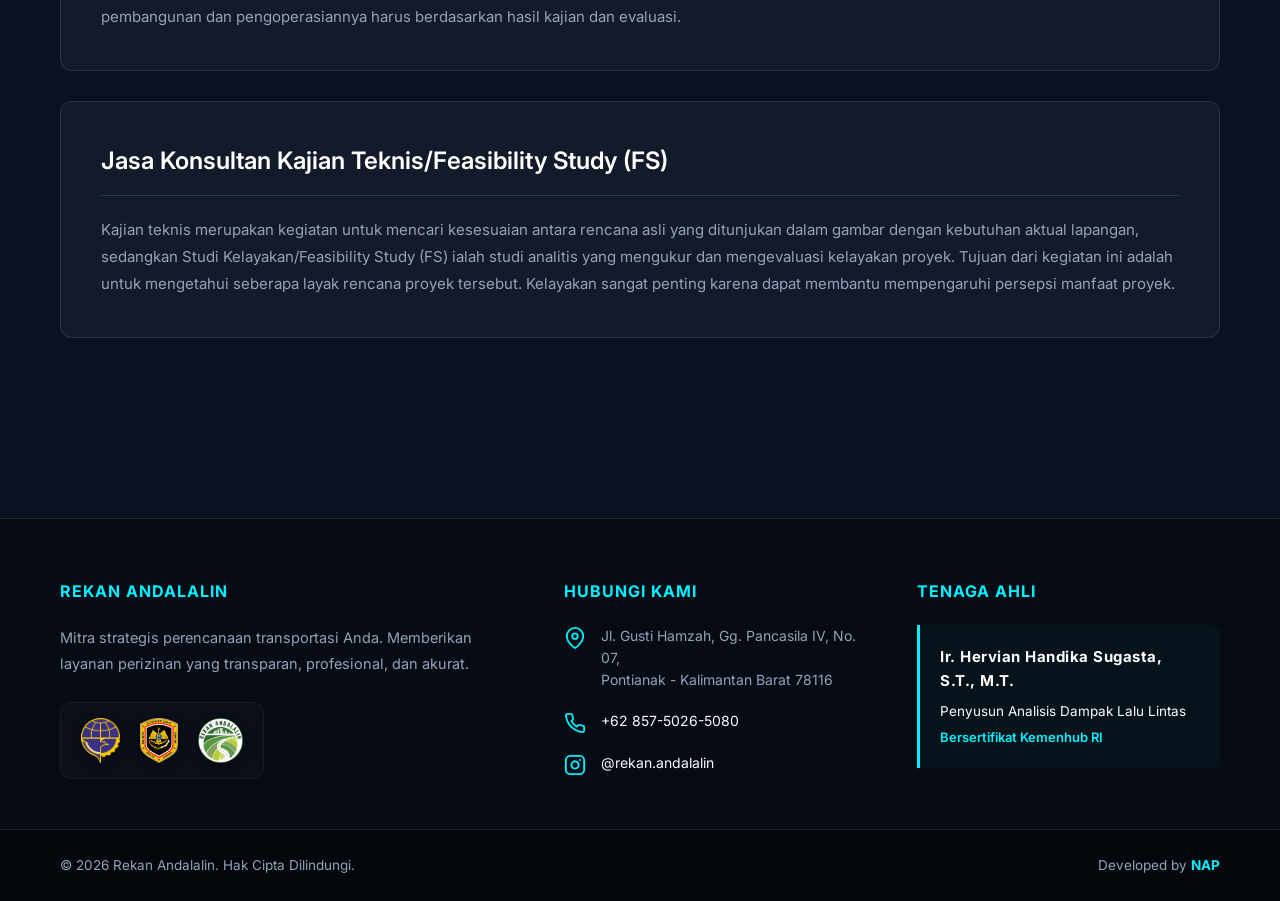
==== commit b7bc49d4: "Update index.html" ====
--- a/index.html
+++ b/index.html
@@ -120,7 +120,7 @@
                         <ul class="footer-contact">
                             <li>
                                 <svg viewBox="0 0 24 24" fill="none" stroke="currentColor" stroke-width="2" stroke-linecap="round" stroke-linejoin="round"><path d="M21 10c0 7-9 13-9 13s-9-6-9-13a9 9 0 0 1 18 0z"></path><circle cx="12" cy="10" r="3"></circle></svg>
-                                <span>Jln. Gusti Hamzah Gg. Pancasila IV, No. 07,<br>Pontianak - Kalimantan Barat 78116</span>
+                                <span>Jl. Gusti Hamzah, Gg. Pancasila IV, No. 07,<br>Pontianak - Kalimantan Barat 78116</span>
                             </li>
                             <li>
                                 <svg viewBox="0 0 24 24" fill="none" stroke="currentColor" stroke-width="2" stroke-linecap="round" stroke-linejoin="round"><path d="M22 16.92v3a2 2 0 0 1-2.18 2 19.79 19.79 0 0 1-8.63-3.07 19.5 19.5 0 0 1-6-6 19.79 19.79 0 0 1-3.07-8.67A2 2 0 0 1 4.11 2h3a2 2 0 0 1 2 1.72 12.84 12.84 0 0 0 .7 2.81 2 2 0 0 1-.45 2.11L8.09 9.91a16 16 0 0 0 6 6l1.27-1.27a2 2 0 0 1 2.11-.45 12.84 12.84 0 0 0 2.81.7A2 2 0 0 1 22 16.92z"></path></svg>
@@ -136,7 +136,7 @@
                     <div class="footer-col">
                         <h3 class="footer-heading">Tenaga Ahli</h3>
                         <div class="expert-info">
-                            <p class="expert-name">Hervian Handika Sugasta, S.T., M.T., IPP.</p>
+                            <p class="expert-name">Ir. Hervian Handika Sugasta, S.T., M.T.</p>
                             <p class="expert-title">Penyusun Analisis Dampak Lalu Lintas</p>
                             <p class="expert-cert">Bersertifikat Kemenhub RI</p>
                         </div>
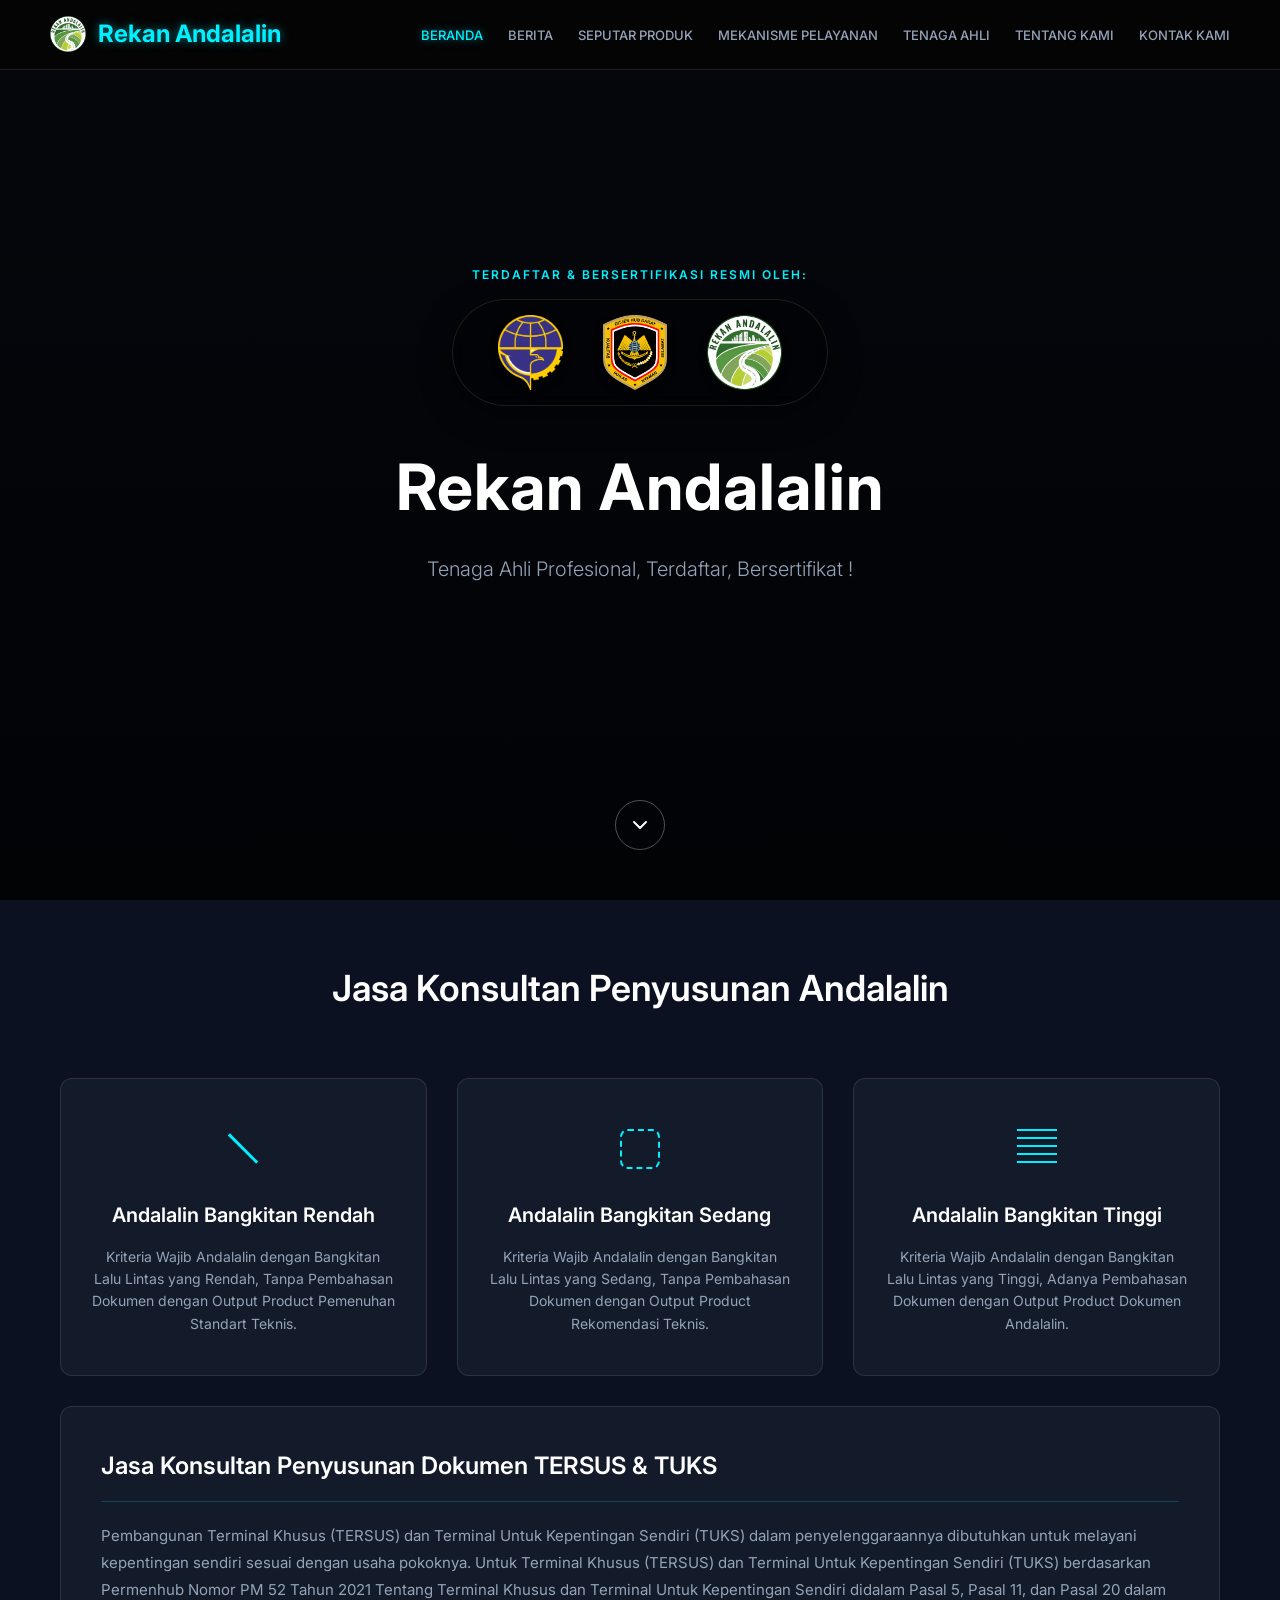
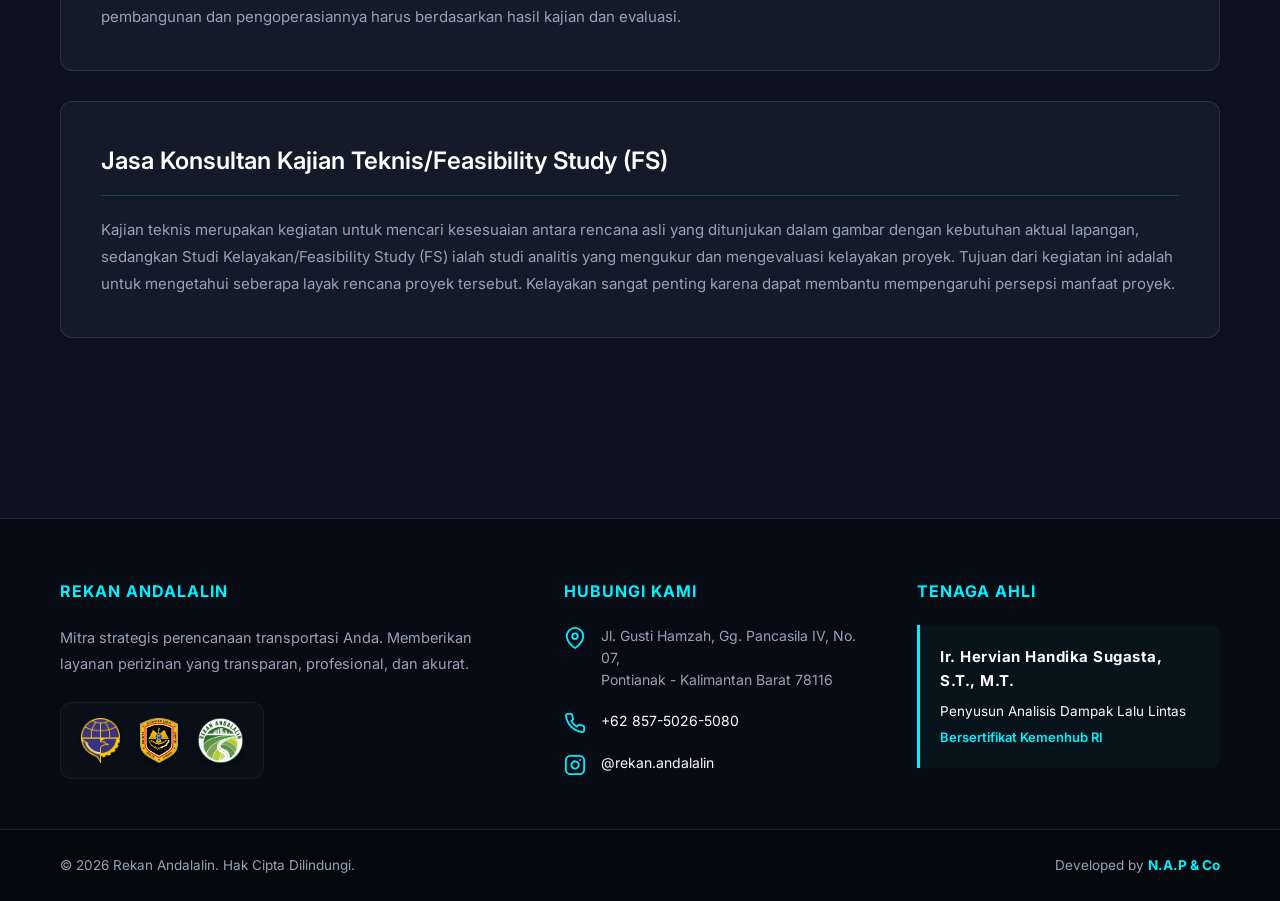
==== commit 9d963c1f: "Update index.html" ====
--- a/index.html
+++ b/index.html
@@ -148,7 +148,7 @@
             <div class="footer-bottom">
                 <div class="footer-bottom-content">
                     <p>&copy; 2026 Rekan Andalalin. Hak Cipta Dilindungi.</p>
-                    <p>Developed by <a href="#" id="smart-email" title="Kirim Email ke NAP">NAP</a></p>
+                    <p>Developed by <a href="#" id="smart-email" title="Kirim Email ke NAP">N.A.P & Co</a></p>
                 </div>
             </div>
         </footer>
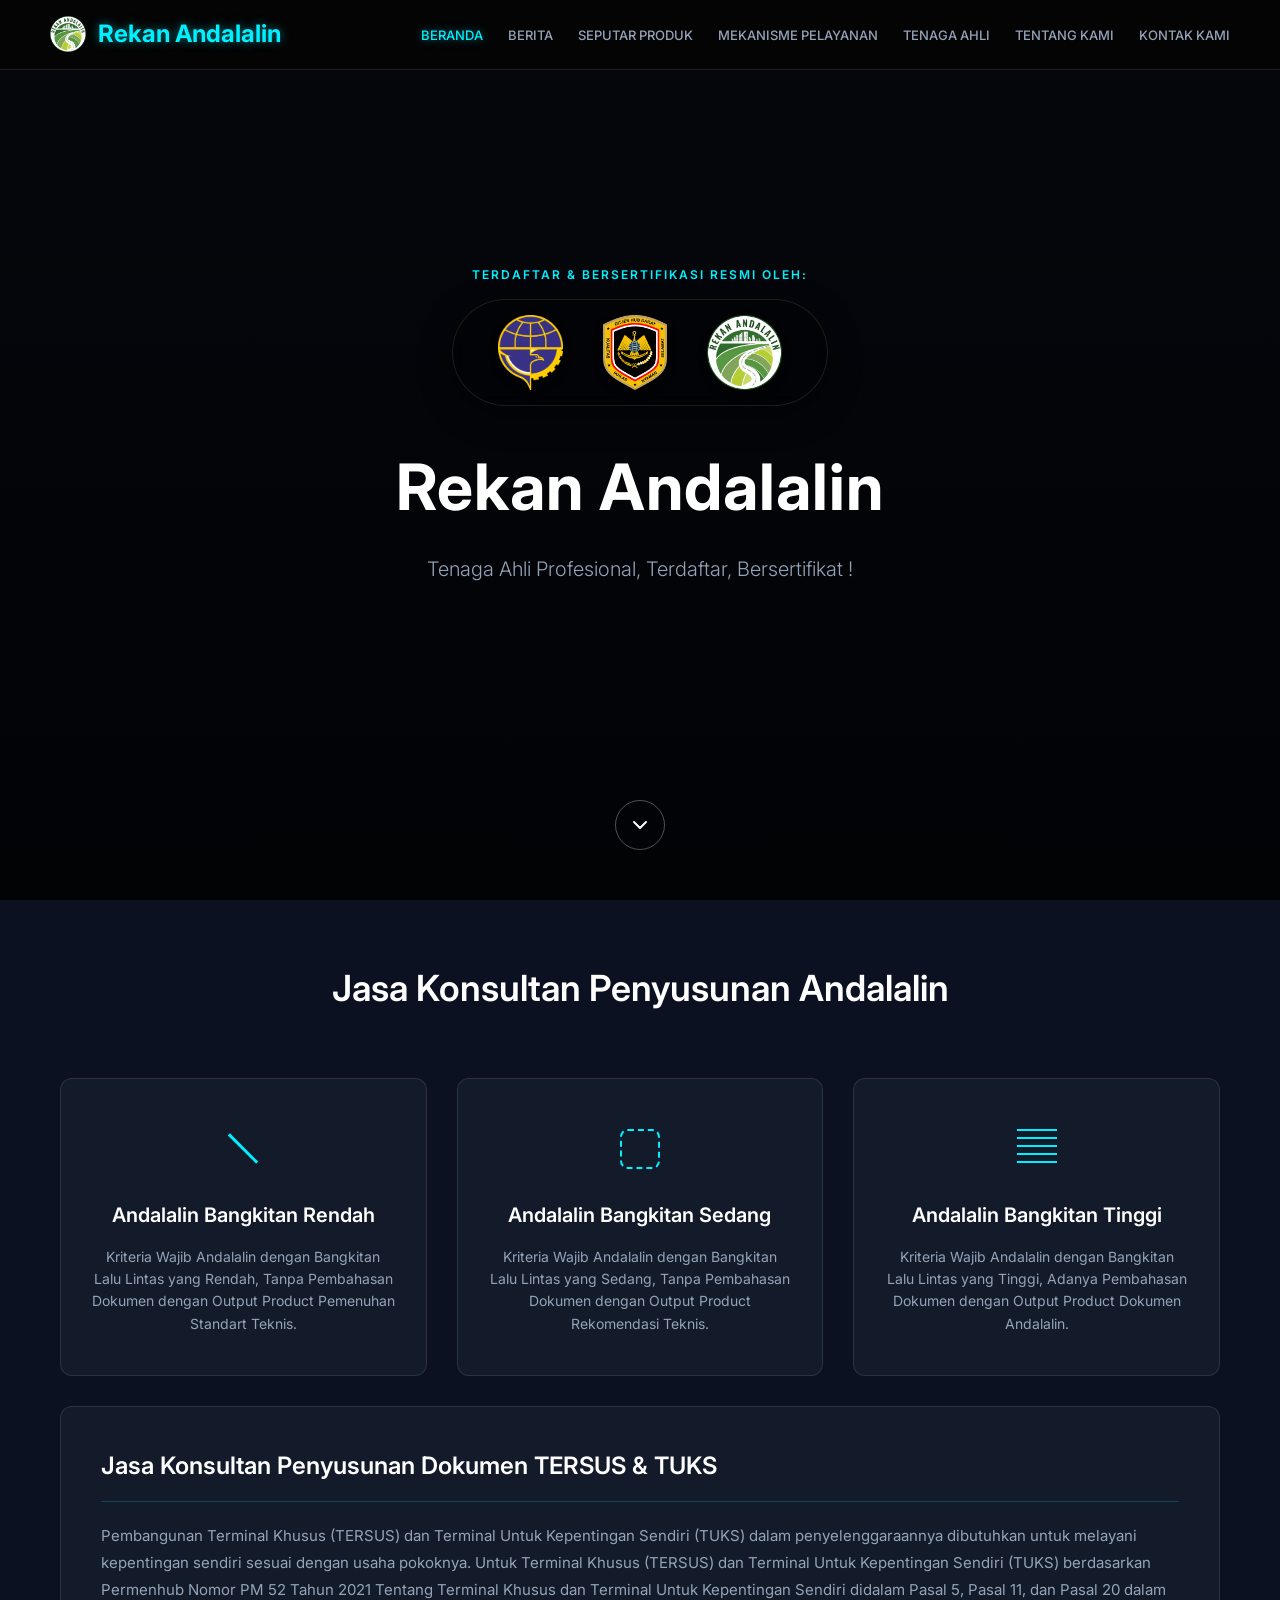
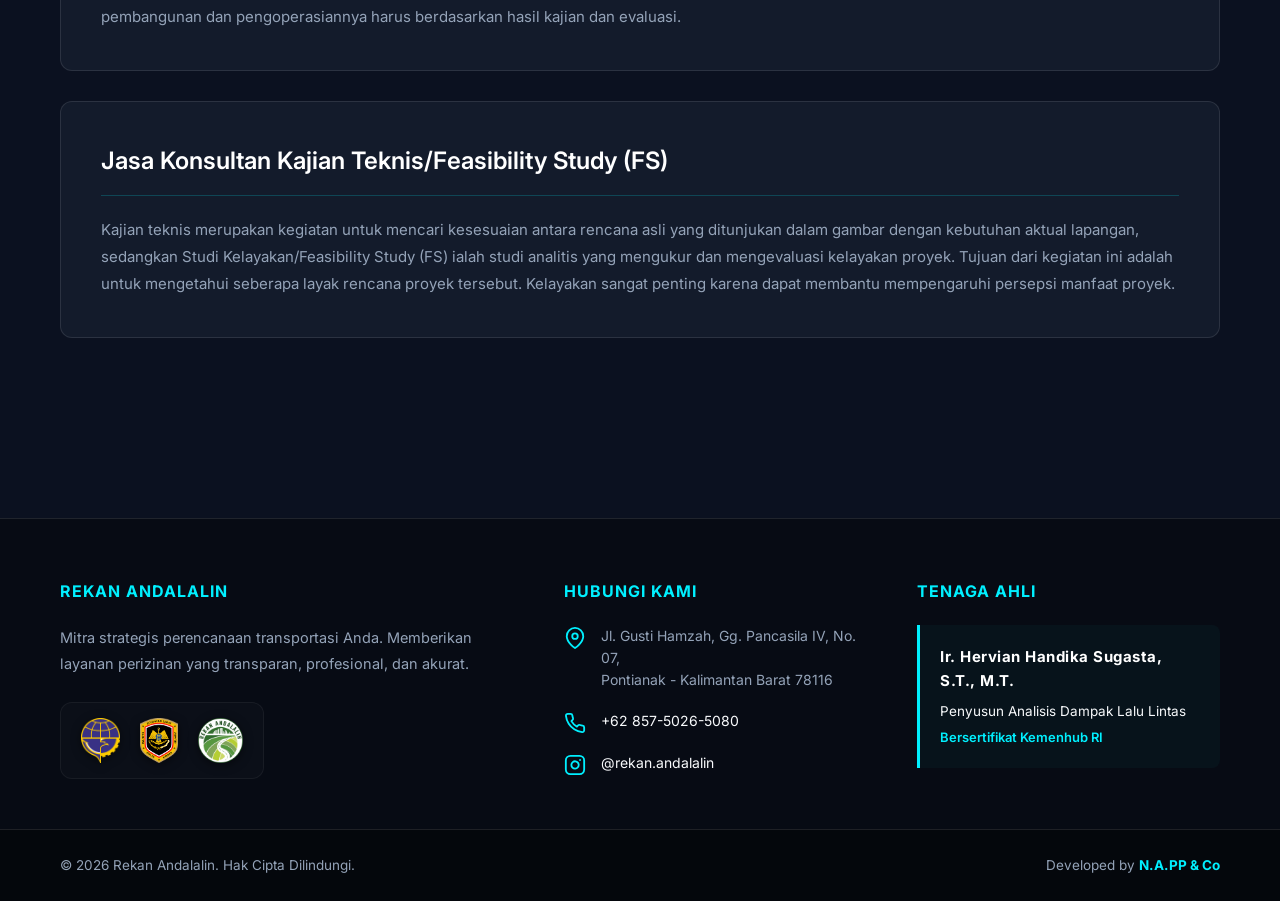
==== commit a70678a9: "Update index.html" ====
--- a/index.html
+++ b/index.html
@@ -148,7 +148,7 @@
             <div class="footer-bottom">
                 <div class="footer-bottom-content">
                     <p>&copy; 2026 Rekan Andalalin. Hak Cipta Dilindungi.</p>
-                    <p>Developed by <a href="#" id="smart-email" title="Kirim Email ke NAP">N.A.P & Co</a></p>
+                    <p>Developed by <a href="#" id="smart-email" title="Kirim Email ke NAP">N.A.PP & Co</a></p>
                 </div>
             </div>
         </footer>
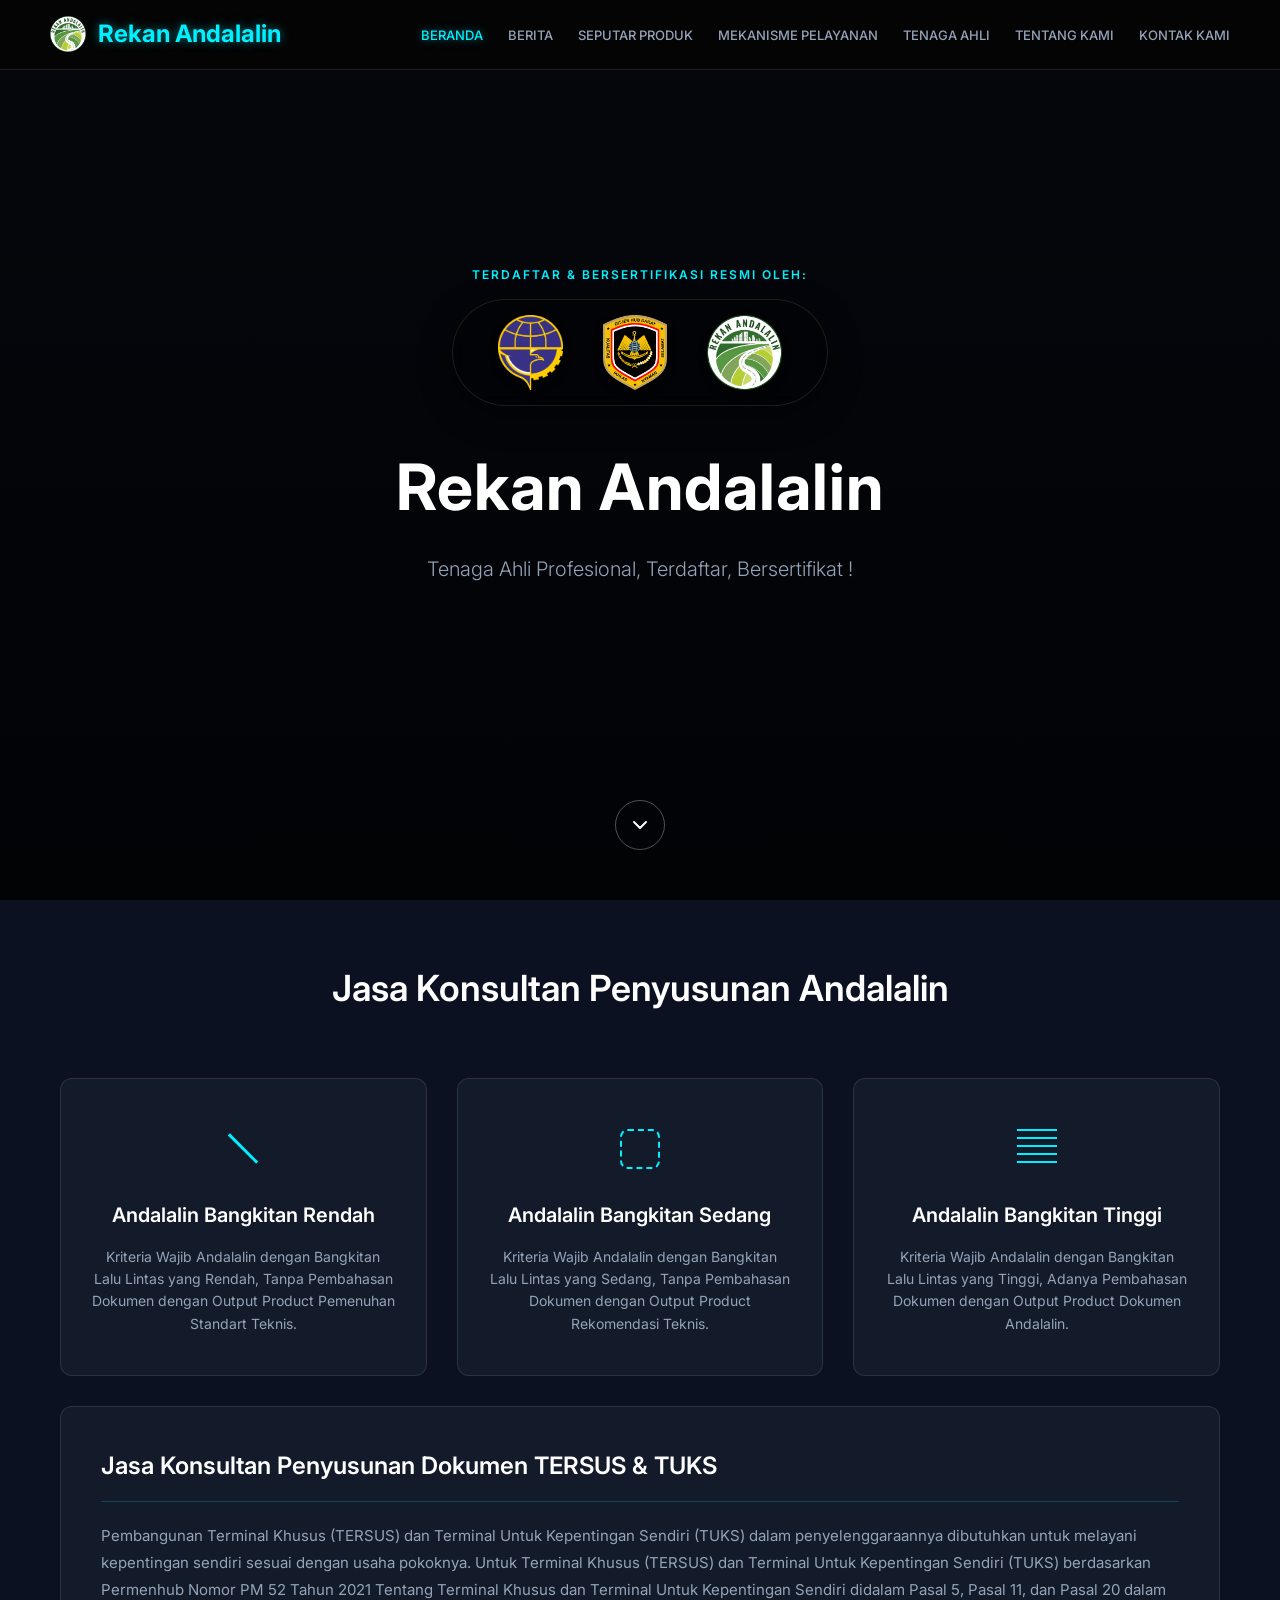
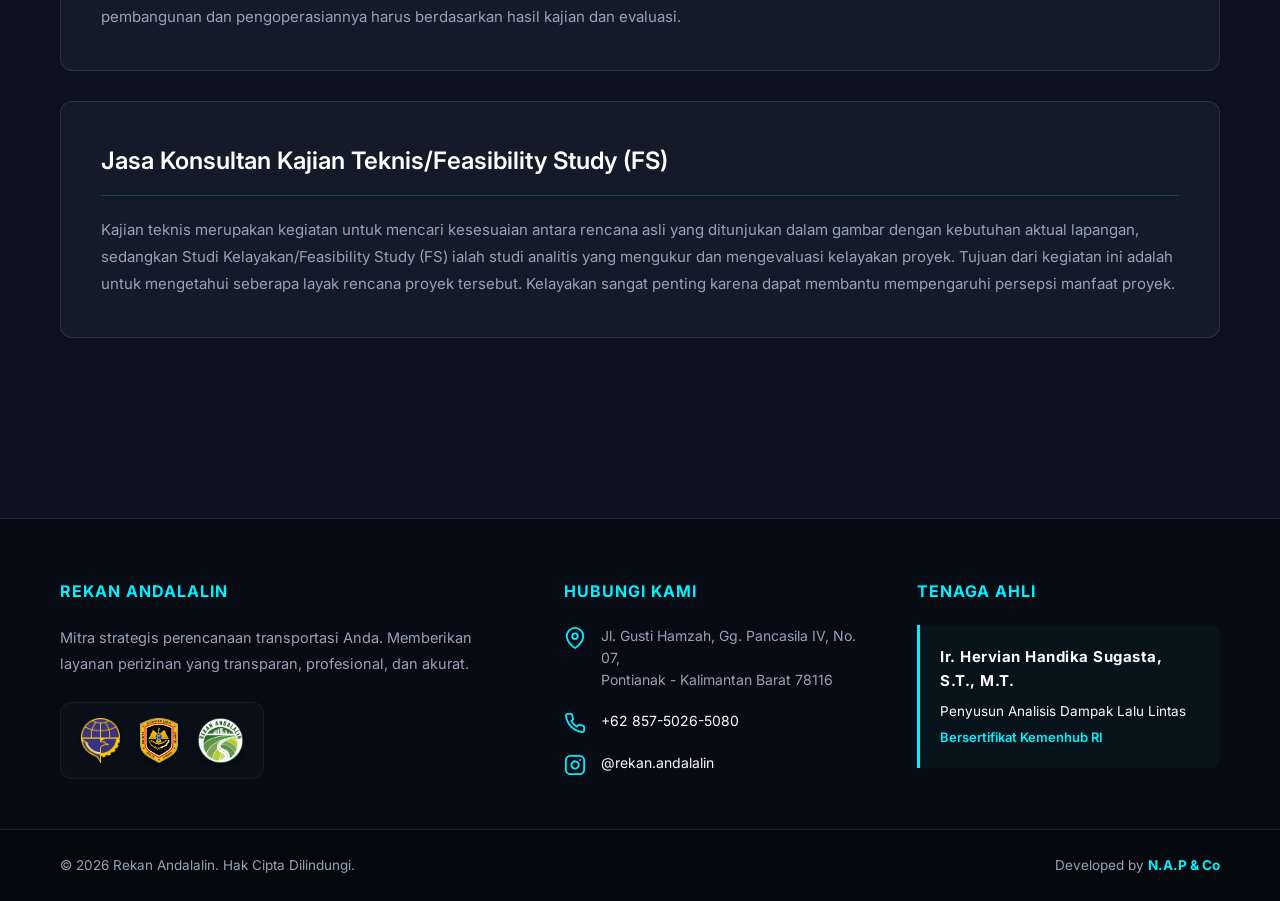
==== commit 4cd2f973: "Update index.html" ====
--- a/index.html
+++ b/index.html
@@ -148,7 +148,7 @@
             <div class="footer-bottom">
                 <div class="footer-bottom-content">
                     <p>&copy; 2026 Rekan Andalalin. Hak Cipta Dilindungi.</p>
-                    <p>Developed by <a href="#" id="smart-email" title="Kirim Email ke NAP">N.A.PP & Co</a></p>
+                    <p>Developed by <a href="#" id="smart-email" title="Kirim Email ke NAP">N.A.P & Co</a></p>
                 </div>
             </div>
         </footer>
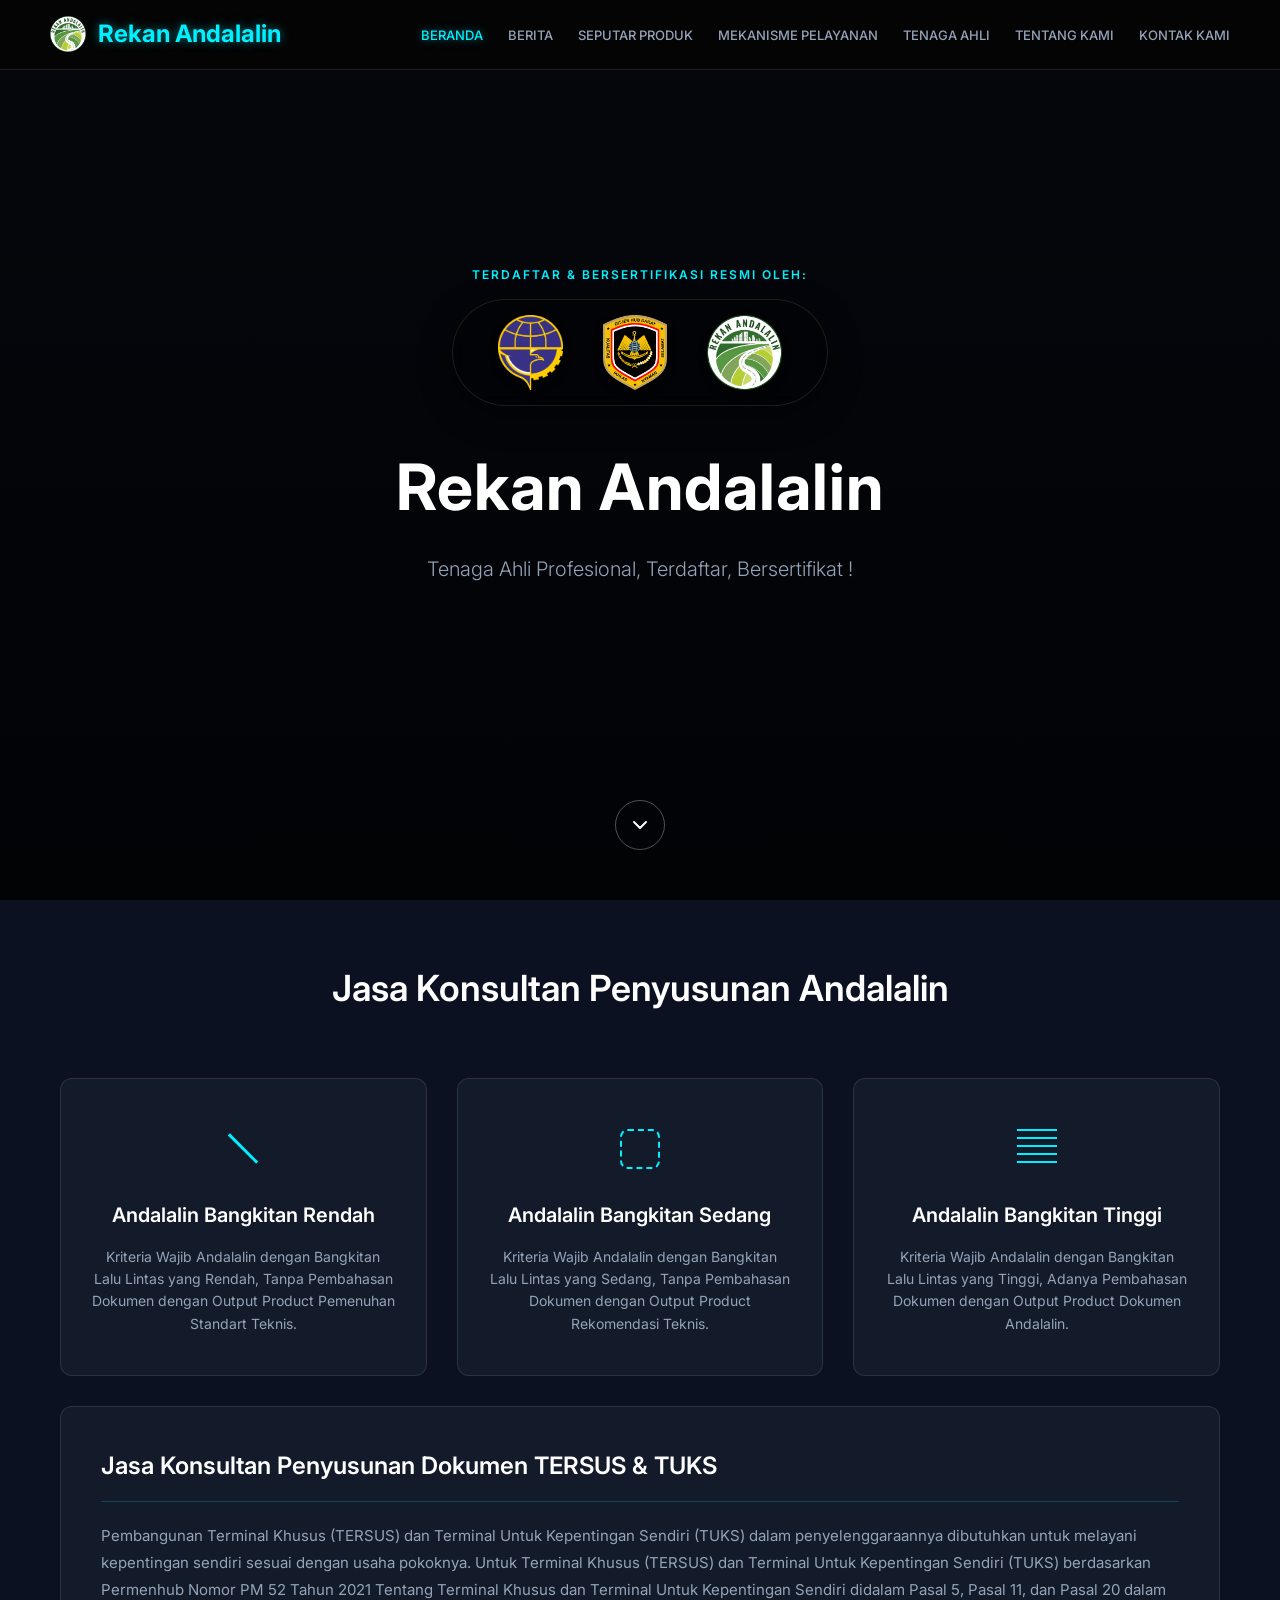
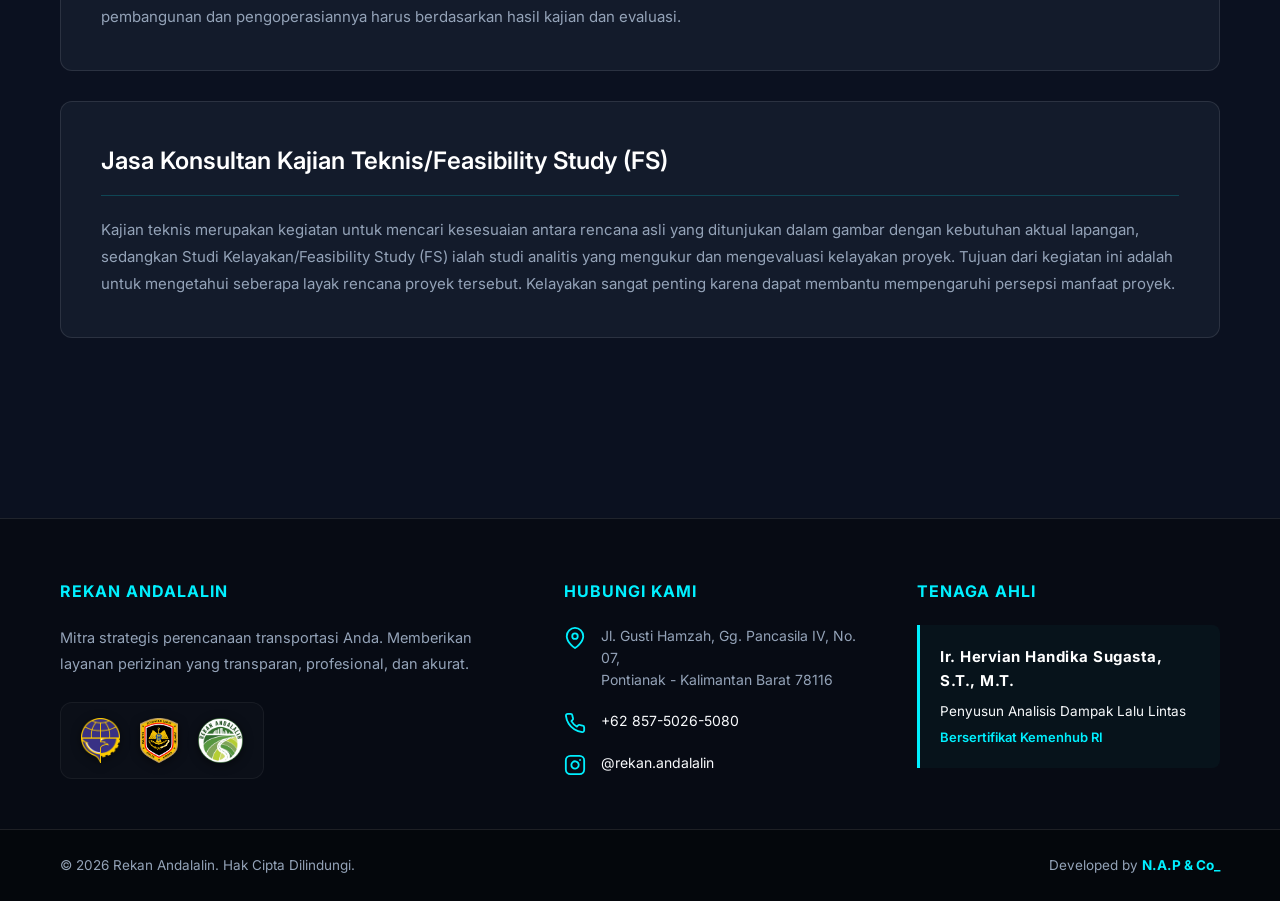
==== commit b918cb91: "Update index.html" ====
--- a/index.html
+++ b/index.html
@@ -148,7 +148,7 @@
             <div class="footer-bottom">
                 <div class="footer-bottom-content">
                     <p>&copy; 2026 Rekan Andalalin. Hak Cipta Dilindungi.</p>
-                    <p>Developed by <a href="#" id="smart-email" title="Kirim Email ke NAP">N.A.P & Co</a></p>
+                    <p>Developed by <a href="#" id="smart-email" title="Kirim Email ke NAP">N.A.P & Co_</a></p>
                 </div>
             </div>
         </footer>
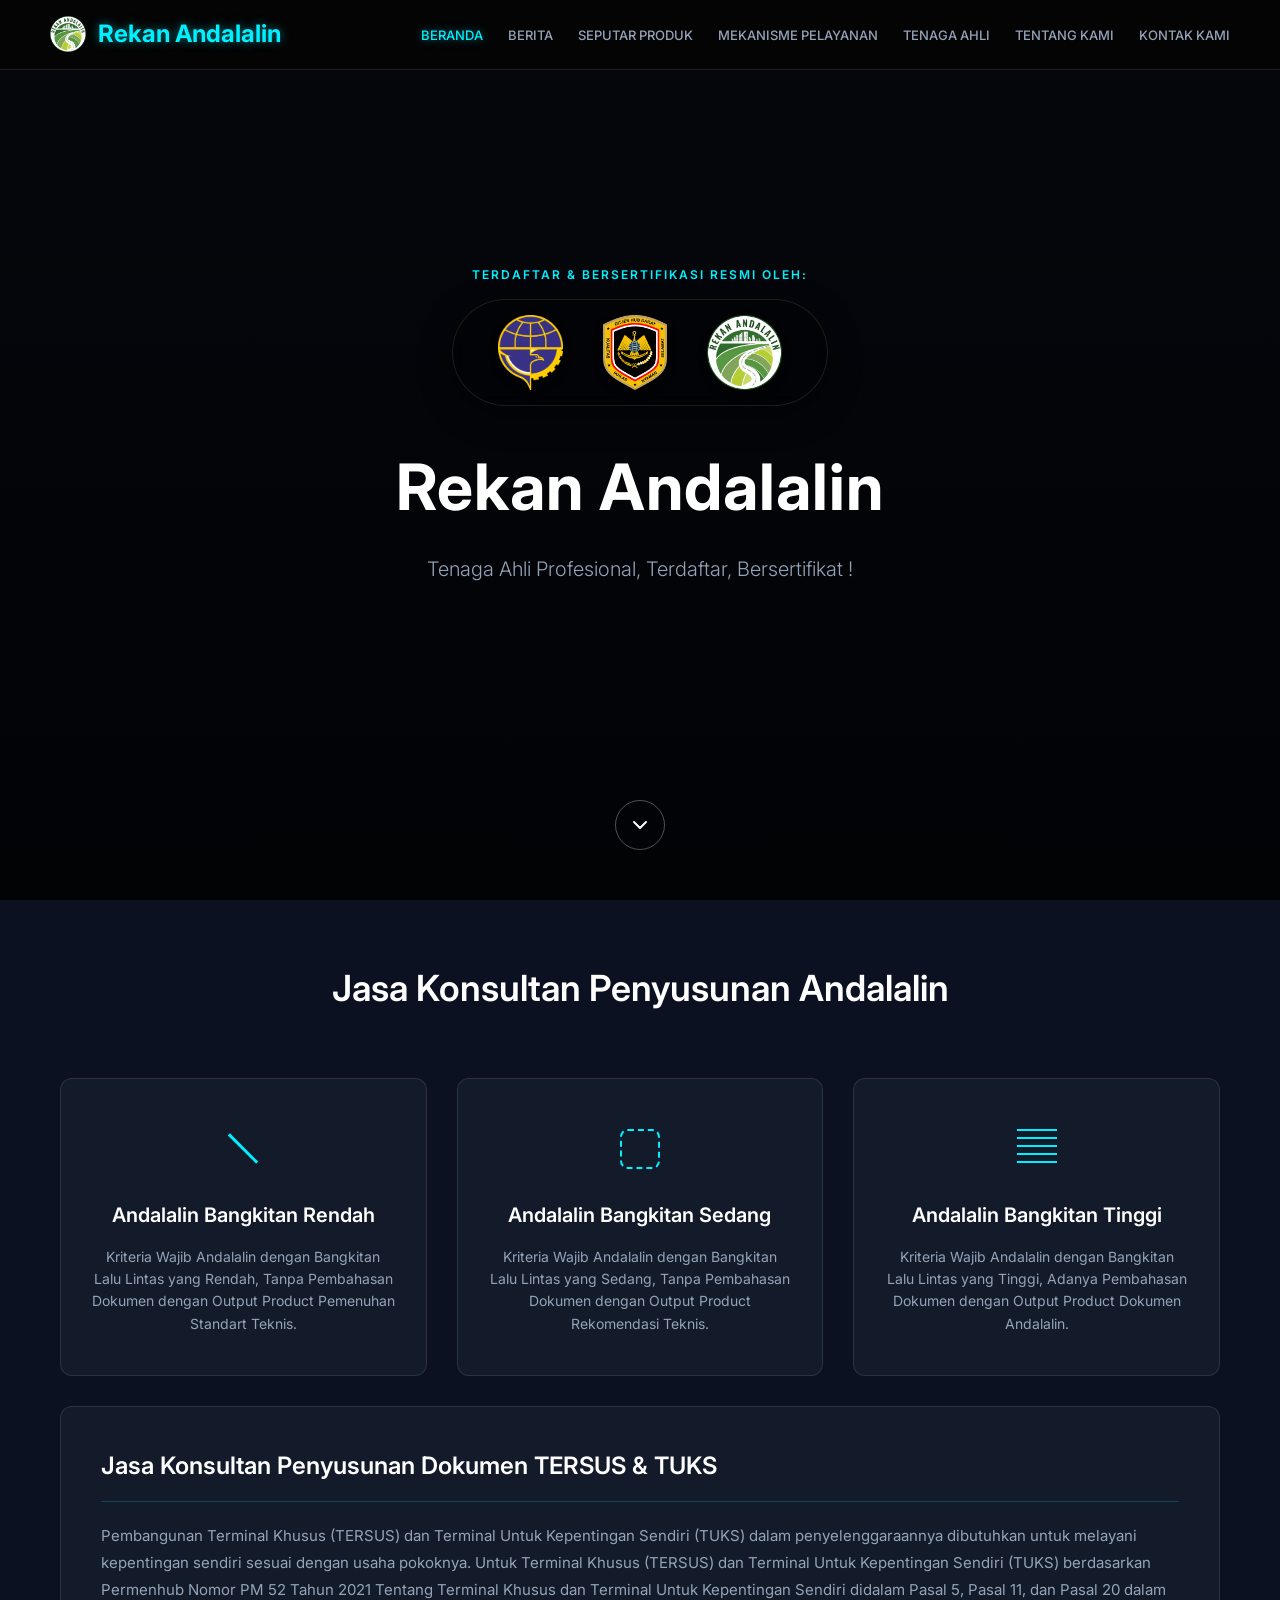
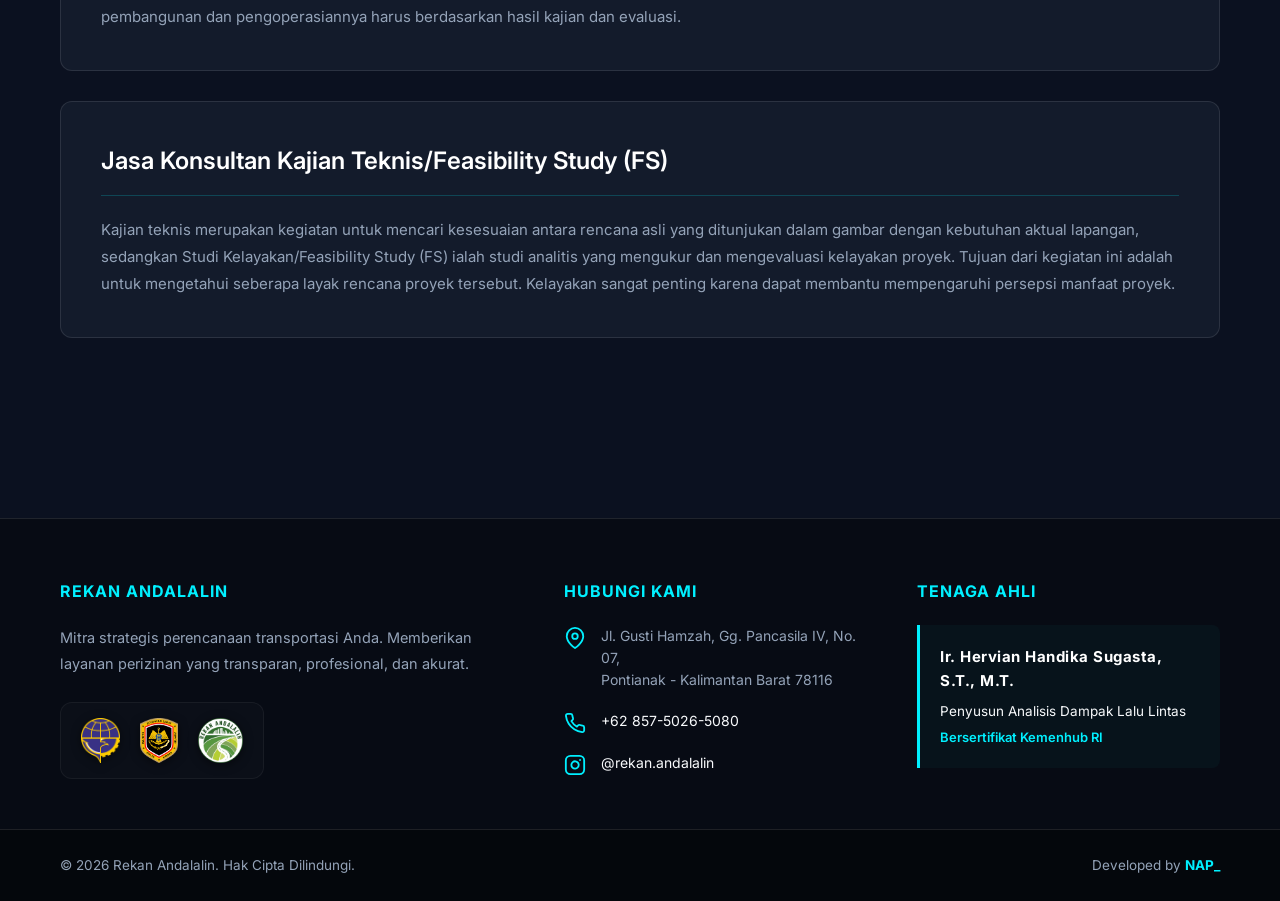
==== commit 473277a2: "Update index.html" ====
--- a/index.html
+++ b/index.html
@@ -148,7 +148,7 @@
             <div class="footer-bottom">
                 <div class="footer-bottom-content">
                     <p>&copy; 2026 Rekan Andalalin. Hak Cipta Dilindungi.</p>
-                    <p>Developed by <a href="#" id="smart-email" title="Kirim Email ke NAP">N.A.P & Co_</a></p>
+                    <p>Developed by <a href="#" id="smart-email" title="Kirim Email ke NAP">NAP_</a></p>
                 </div>
             </div>
         </footer>
